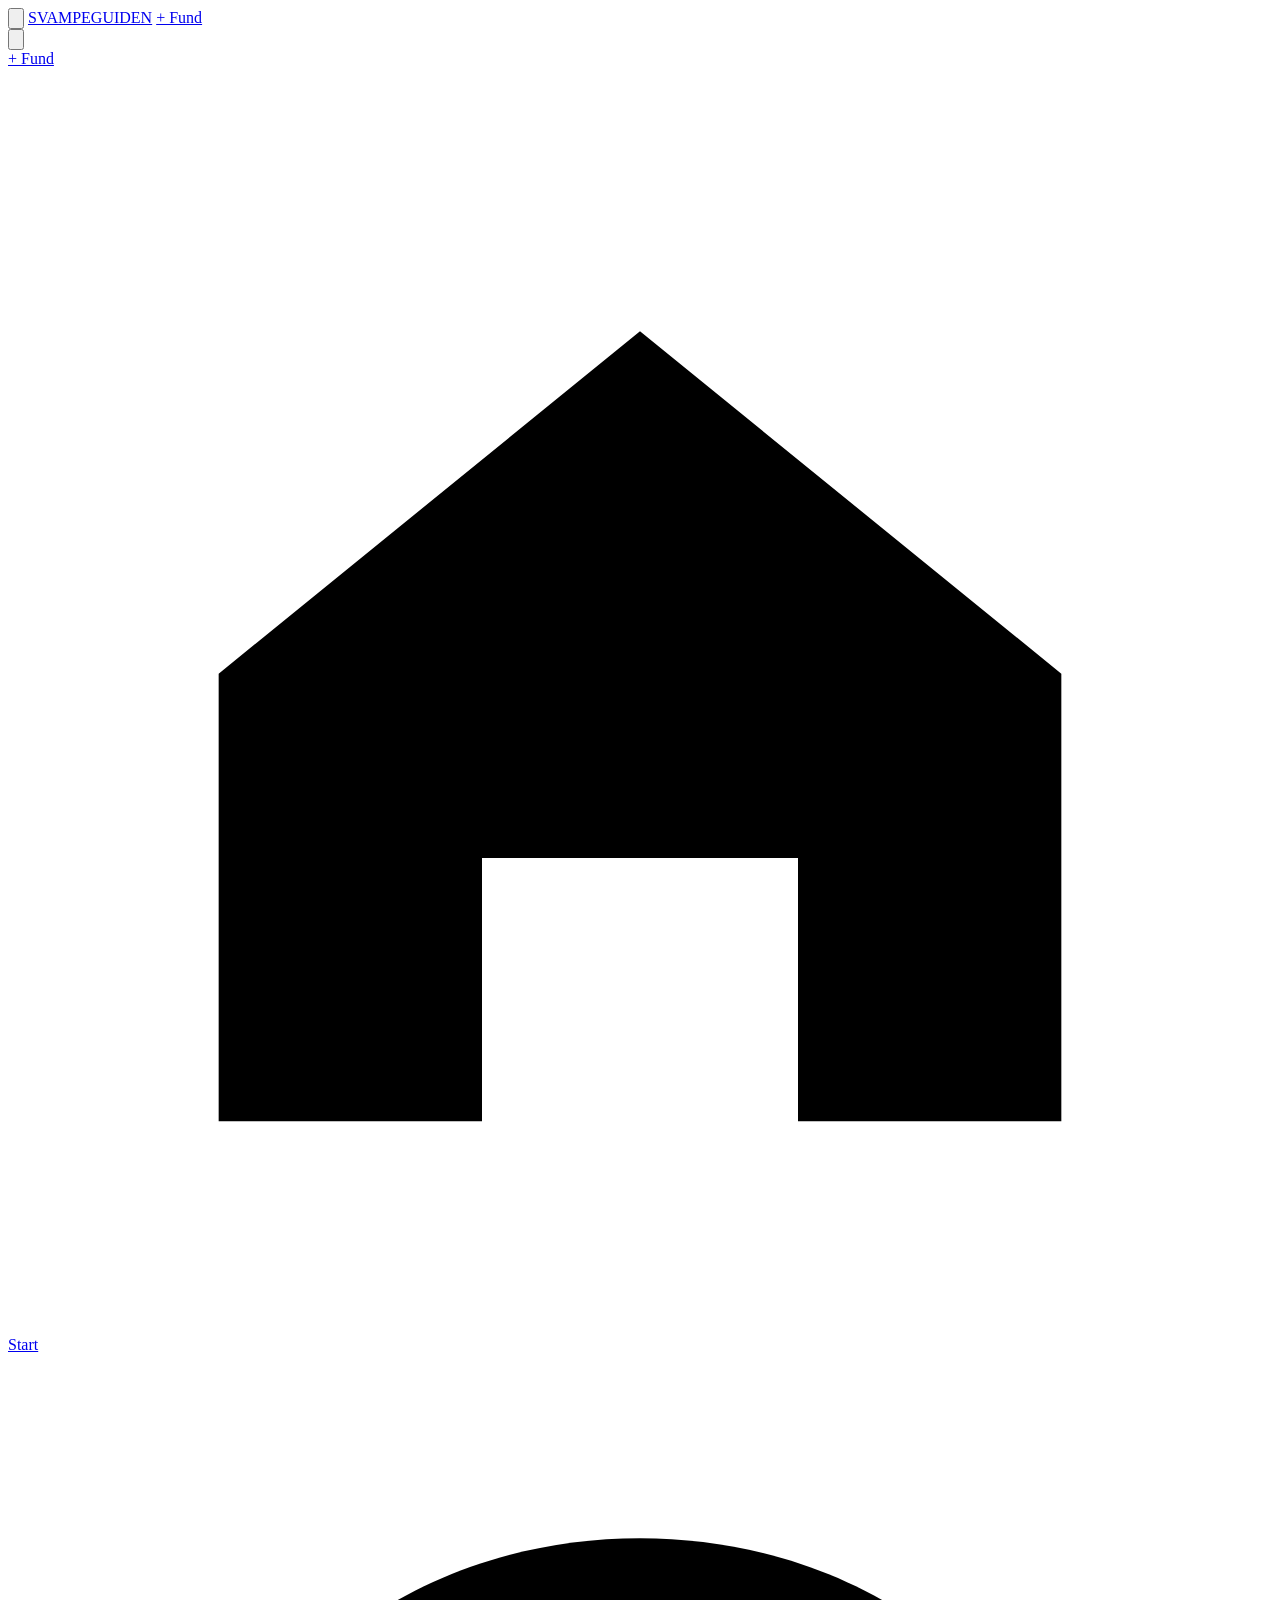
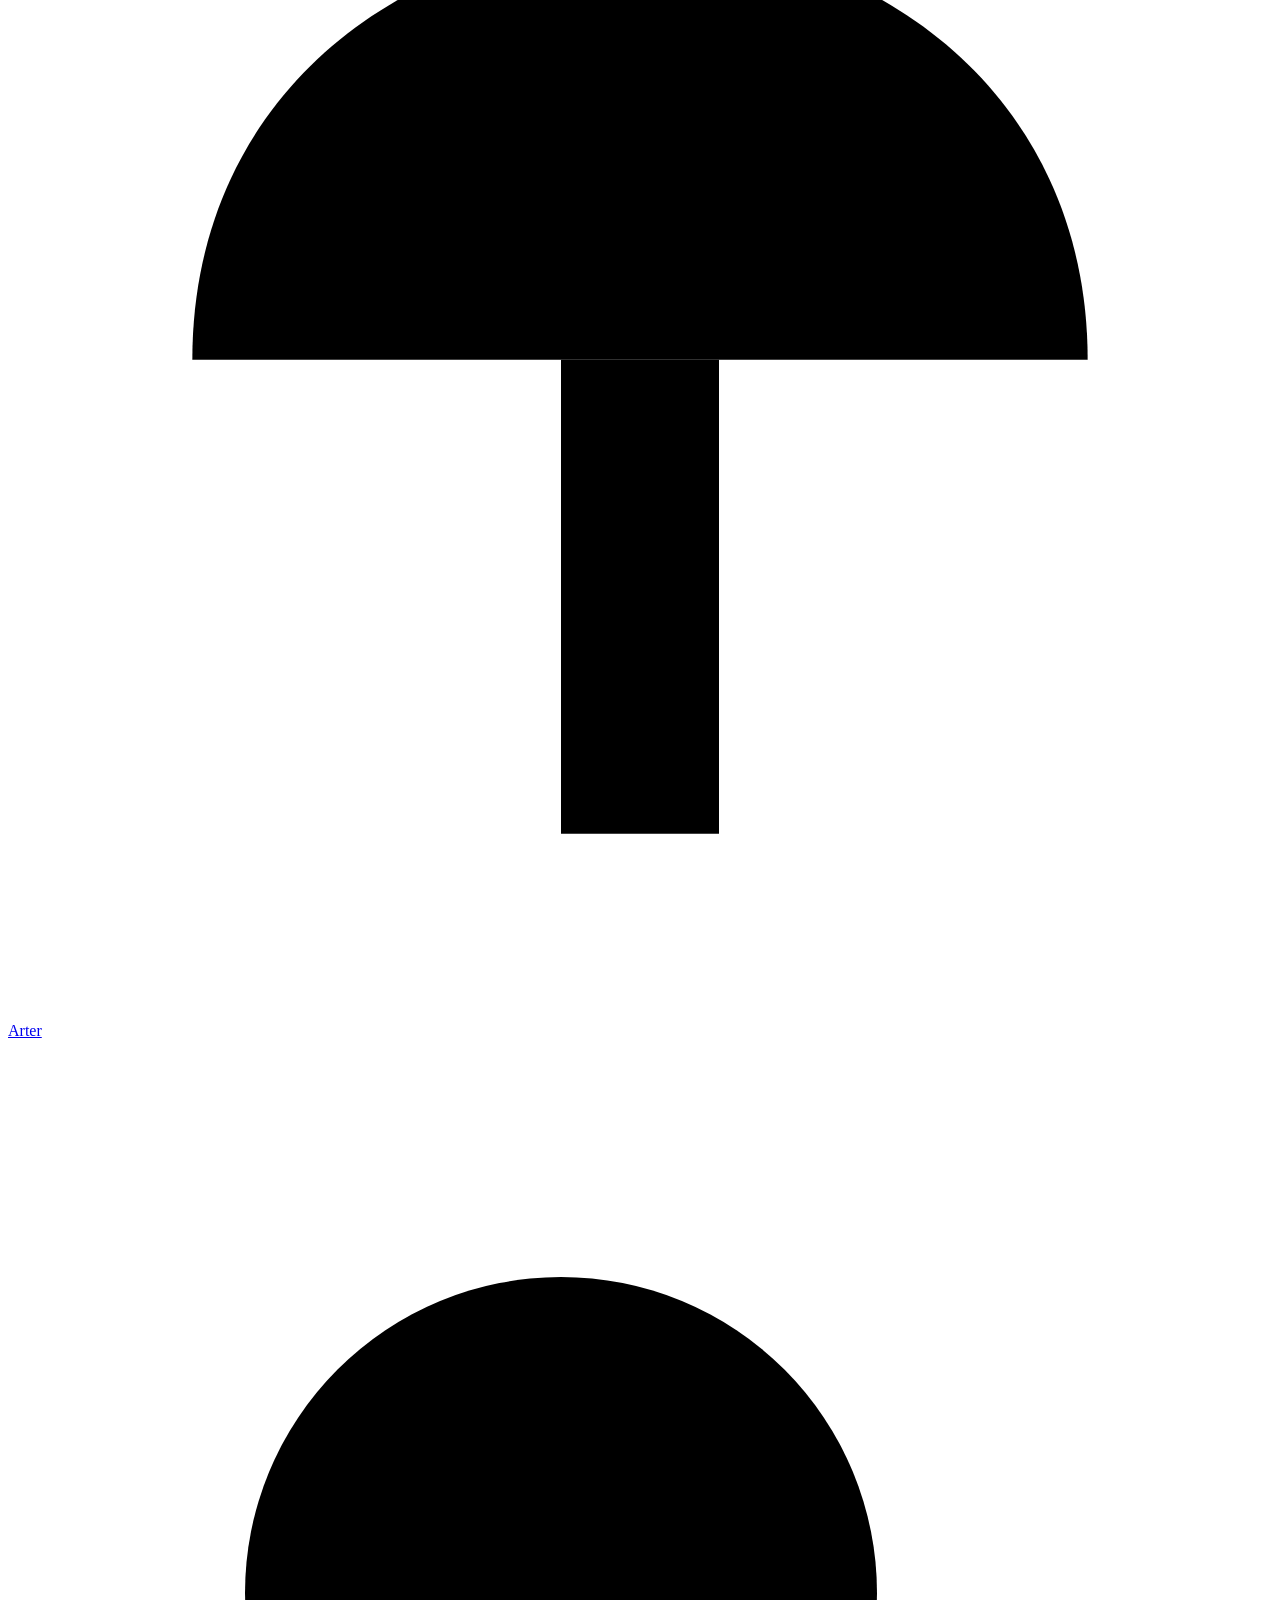
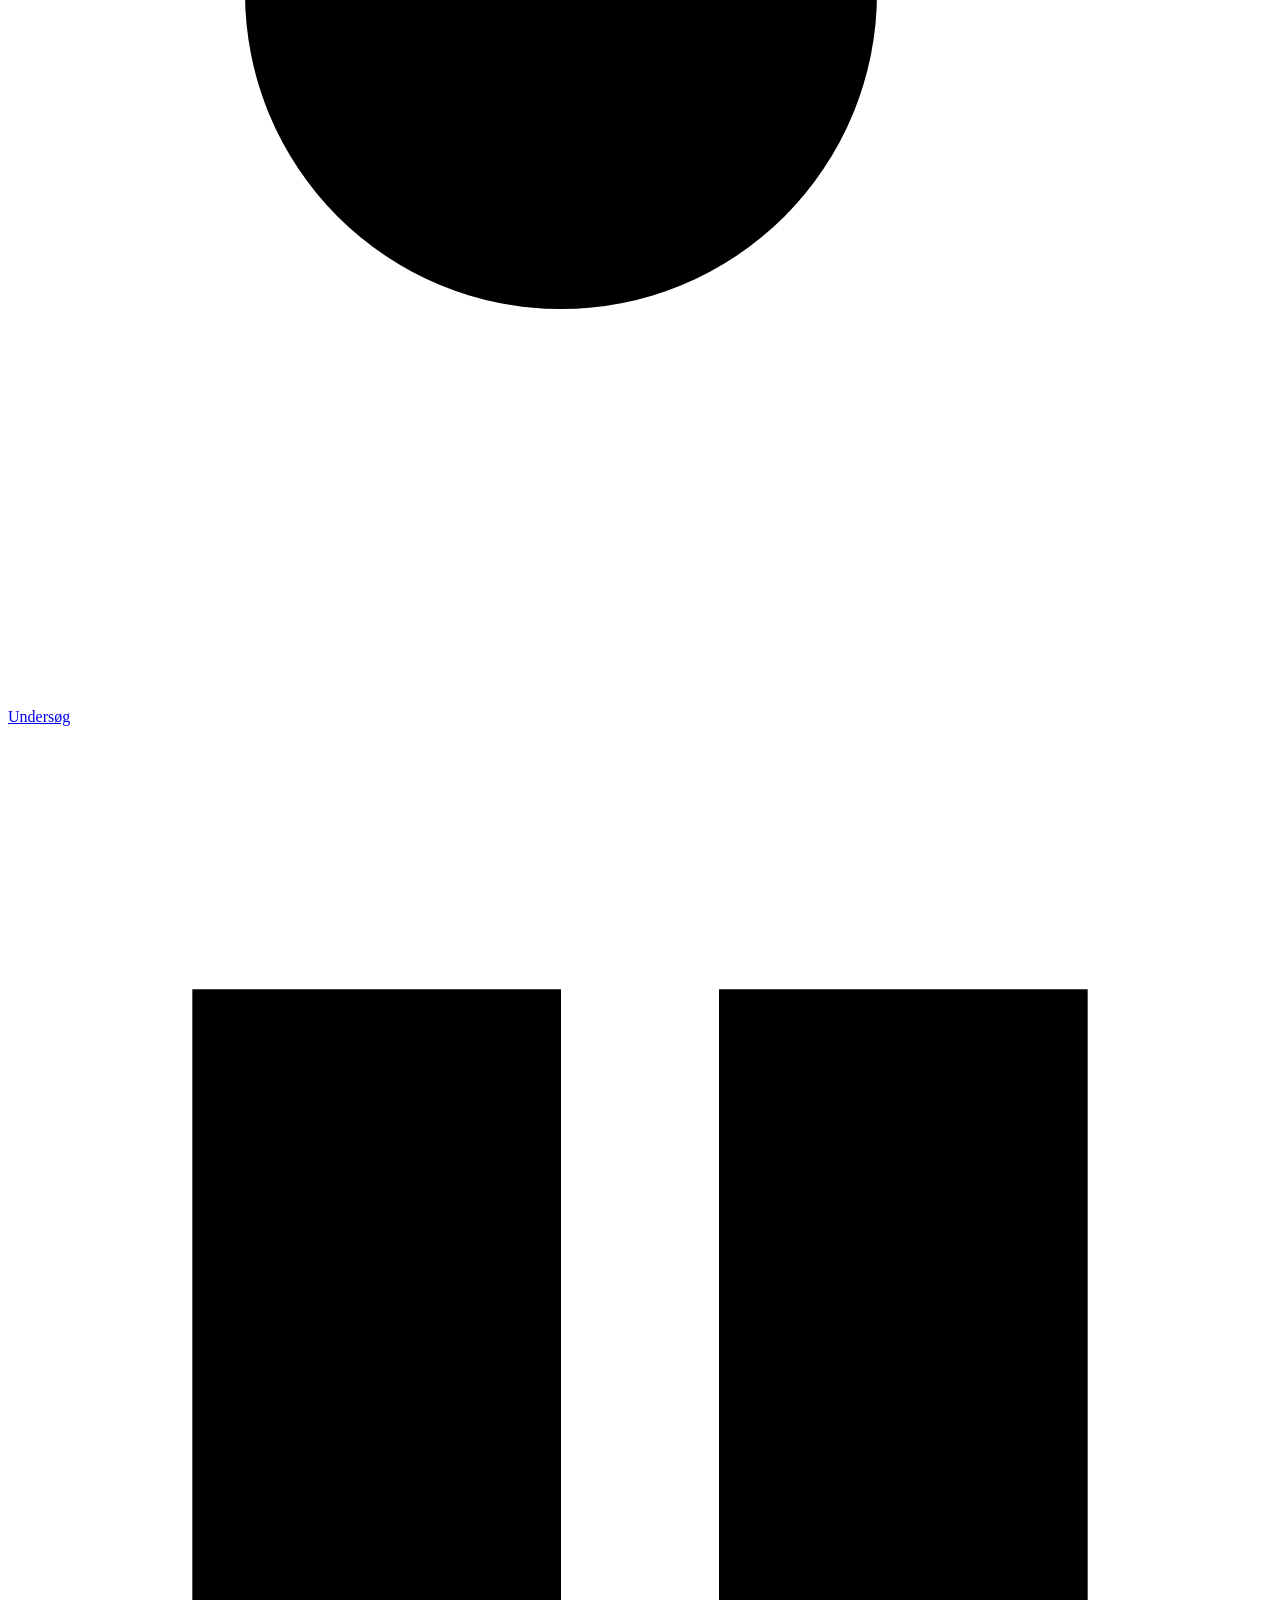
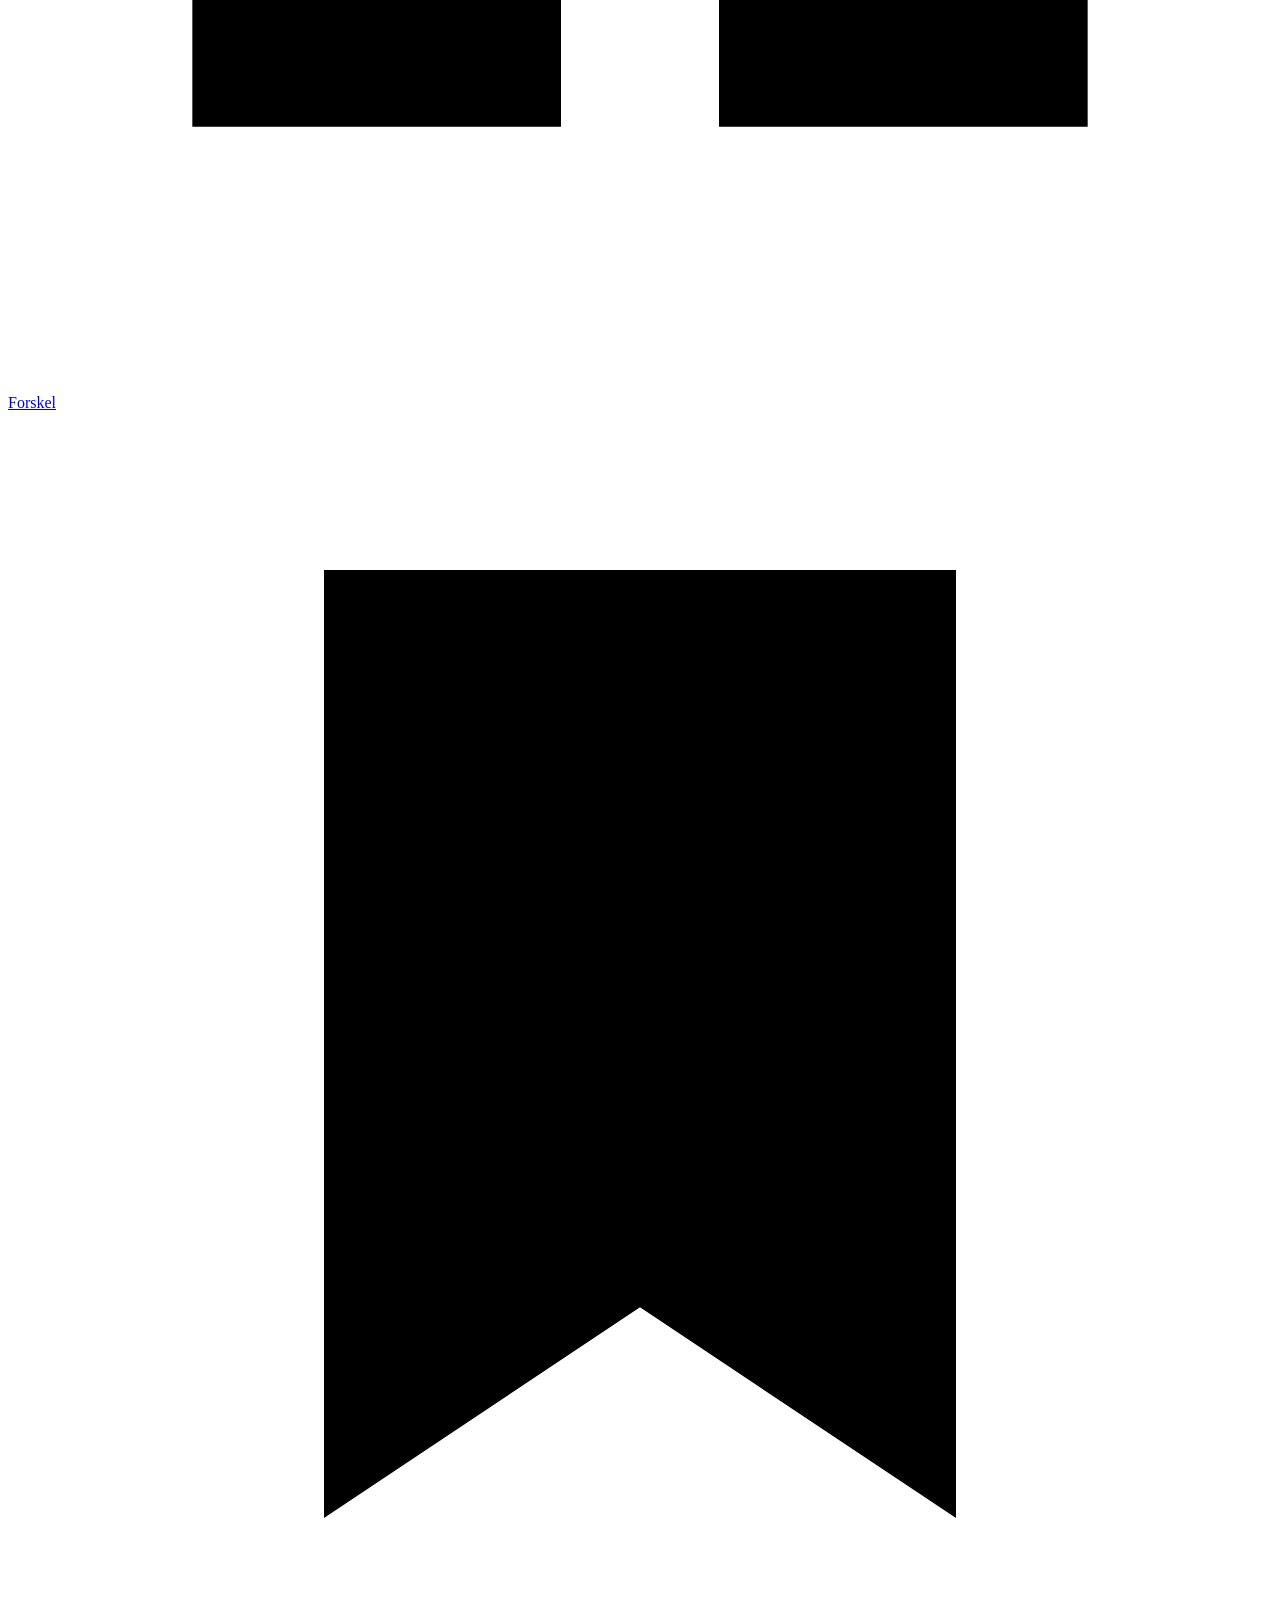
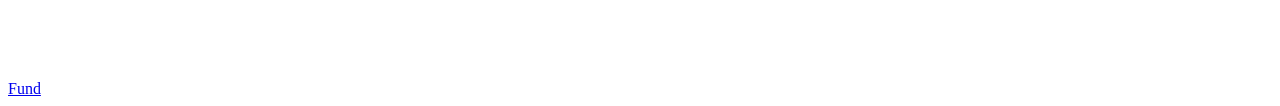
==== src/shell.html @ 2aa783e0 "Design, UX og gastronomi: forenklet og systematiseret - Ny stylesheet: ren hvid, semantiske farver (" ====
<!doctype html>
<html lang="da">
<head>
<meta charset="utf-8">
<meta name="viewport" content="width=device-width, initial-scale=1, viewport-fit=cover">
<meta name="theme-color" content="#FFFFFF">
<meta name="apple-mobile-web-app-capable" content="yes">
<meta name="apple-mobile-web-app-status-bar-style" content="default">
<meta name="apple-mobile-web-app-title" content="Svampe">
<link rel="manifest" href="manifest.webmanifest">
<link rel="apple-touch-icon" href="icons/icon-180.png">
<link rel="icon" href="icons/icon-180.png">
<title>Svampe</title>
<style>
/*__CSS__*/
</style>

</head>
<body>
<div id="brand"><div class="in">
  <button id="bback" aria-label="Gå tilbage"><svg viewBox="0 0 24 24" fill="none" stroke="currentColor" stroke-width="2"><path d="M15 4 7 12l8 8"/></svg></button>
  <a class="bname" href="#/">SVAMPEGUIDEN</a>
  <a class="breg" href="#/registrer" aria-label="Registrér et fund">+ Fund</a>
</div></div>
<header id="top"><div class="in">
  <button id="back" aria-label="Gå tilbage"><svg viewBox="0 0 24 24" fill="none" stroke="currentColor" stroke-width="1.8"><path d="M15 4 7 12l8 8"/></svg></button>
  <div id="ttl" class="lbl"></div>
  <a id="reg" class="lbl" href="#/registrer" aria-label="Registrér et fund">+ Fund</a>
</div></header>
<main id="app"></main>
<nav id="tabs" aria-label="Hovedmenu"><div class="in">
  <a href="#/" data-t="hjem"><svg viewBox="0 0 24 24" aria-hidden="true"><path d="M4 11.5 12 5l8 6.5V20h-5v-5H9v5H4z"/></svg><span>Start</span></a>
  <a href="#/arter" data-t="arter"><svg viewBox="0 0 24 24" aria-hidden="true"><path d="M3.5 11.5C3.5 6.5 7.5 3.5 12 3.5S20.5 6.5 20.5 11.5Z"/><path d="M10.5 11.5V20.5H13.5V11.5"/></svg><span>Arter</span></a>
  <a href="#/noegle" data-t="noegle"><svg viewBox="0 0 24 24" aria-hidden="true"><circle cx="10.5" cy="10.5" r="6"/><path d="m15 15 5.5 5.5"/></svg><span>Undersøg</span></a>
  <a href="#/forskelle" data-t="forskelle"><svg viewBox="0 0 24 24" aria-hidden="true"><path d="M3.5 5H10.5V19H3.5ZM13.5 5H20.5V19H13.5Z"/></svg><span>Forskel</span></a>
  <a href="#/fund" data-t="fund"><svg viewBox="0 0 24 24" aria-hidden="true"><path d="M6 3h12v18l-6-4-6 4z"/></svg><span>Fund</span></a>
</div></nav>

<script>
/*__PHOTOS__*/
</script>
<script>
/*__APP__*/
</script>
</body>
</html>
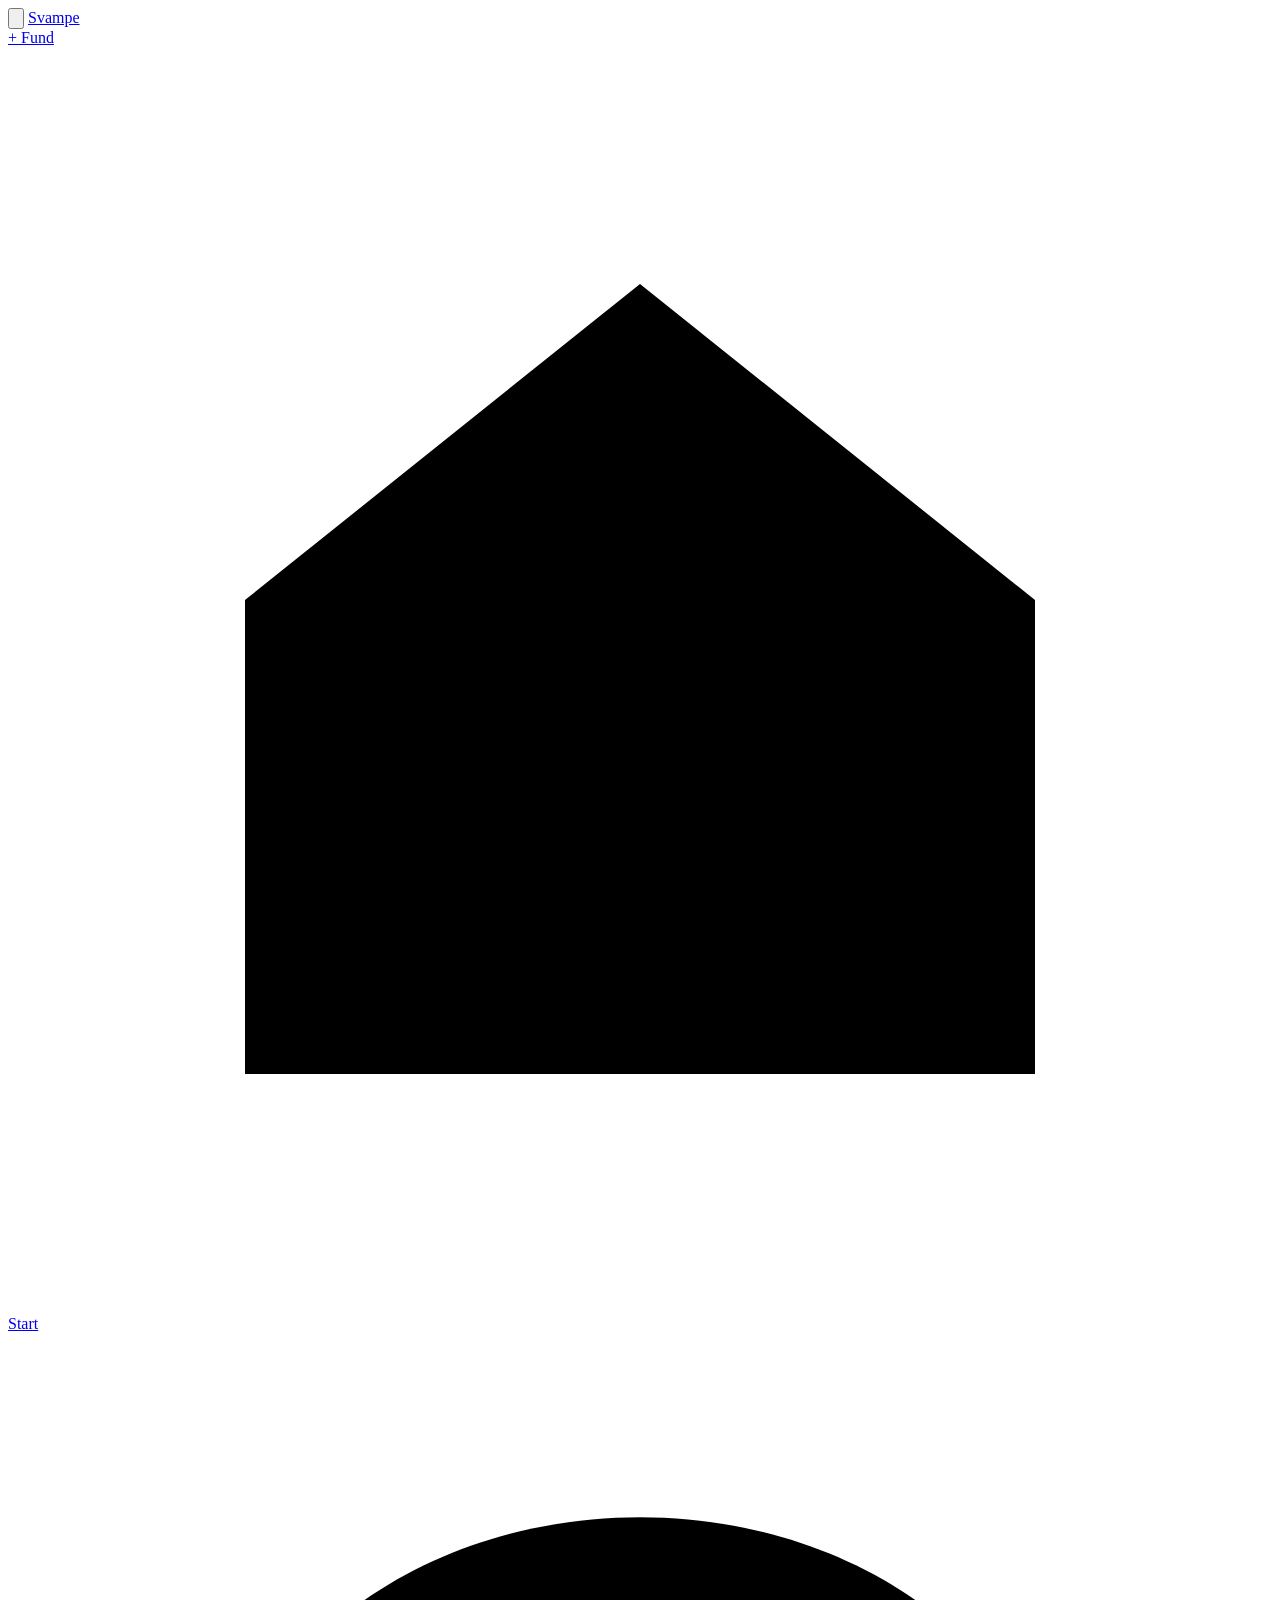
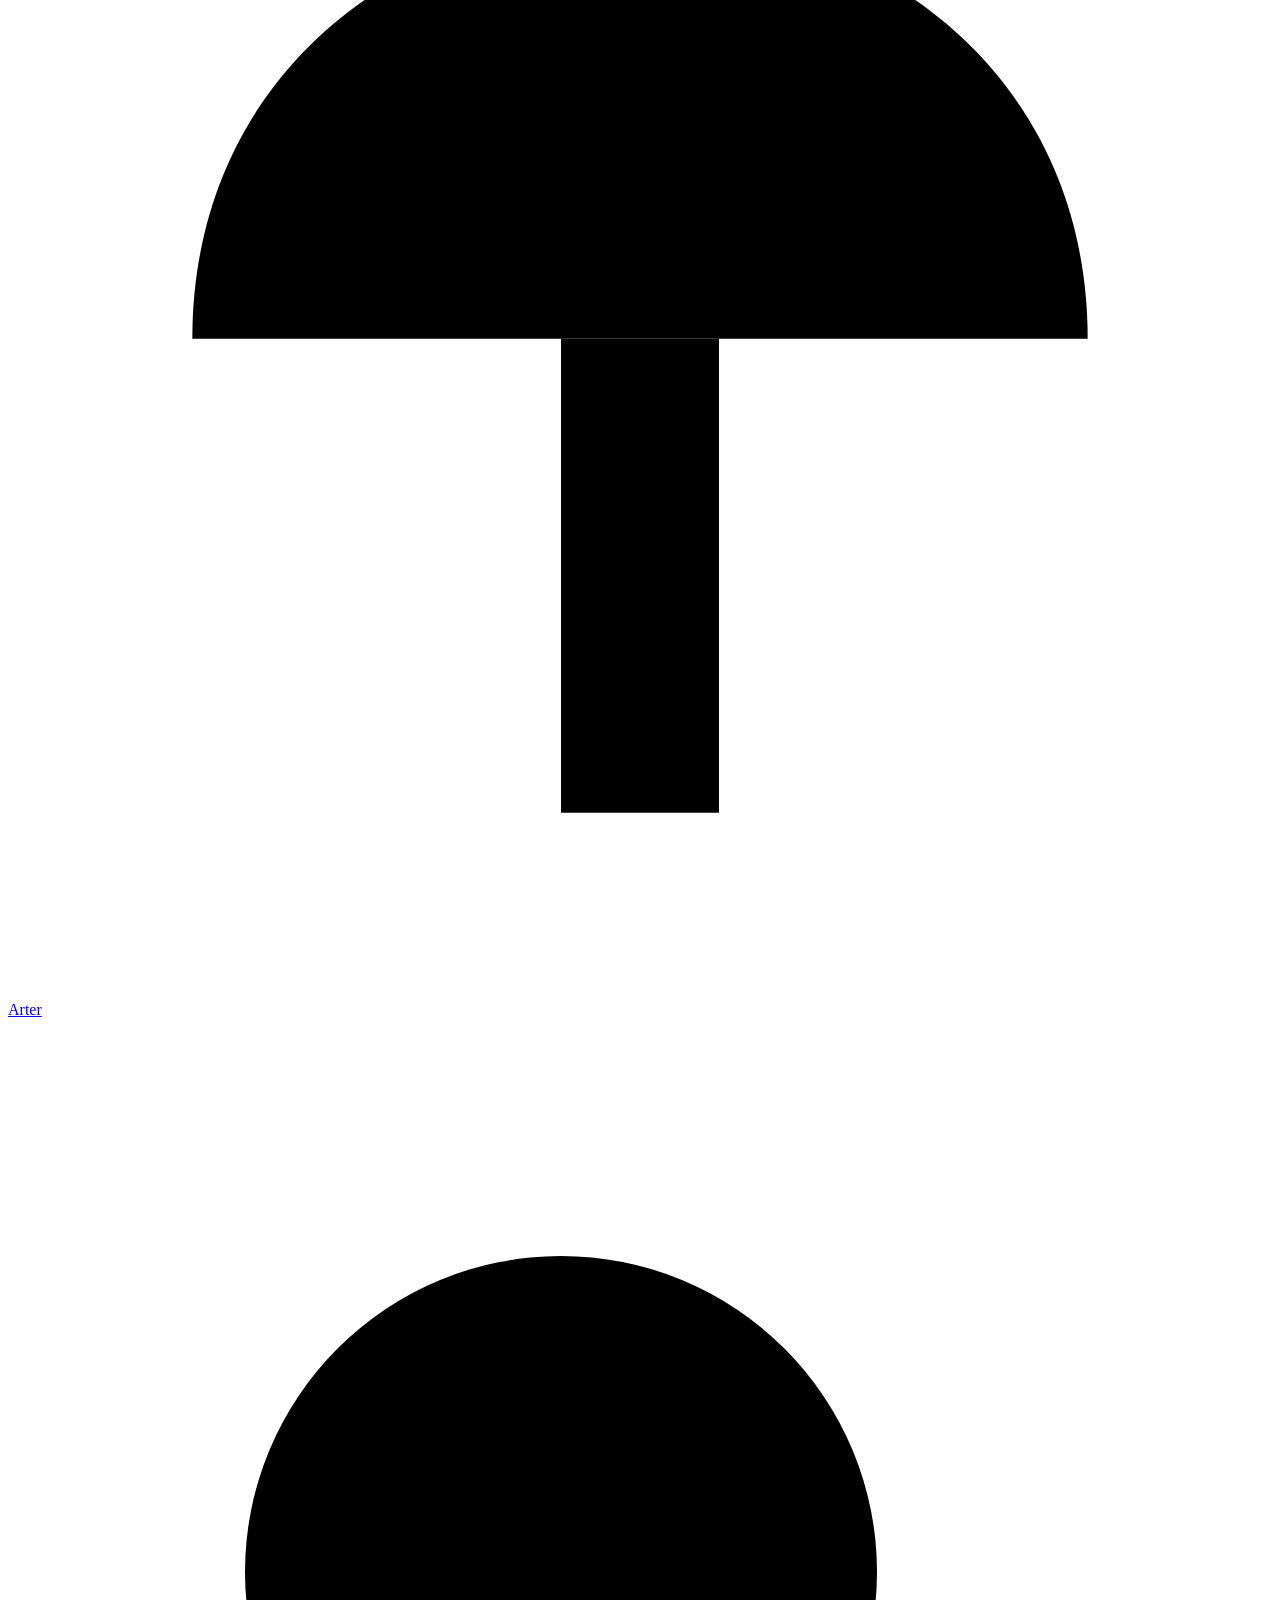
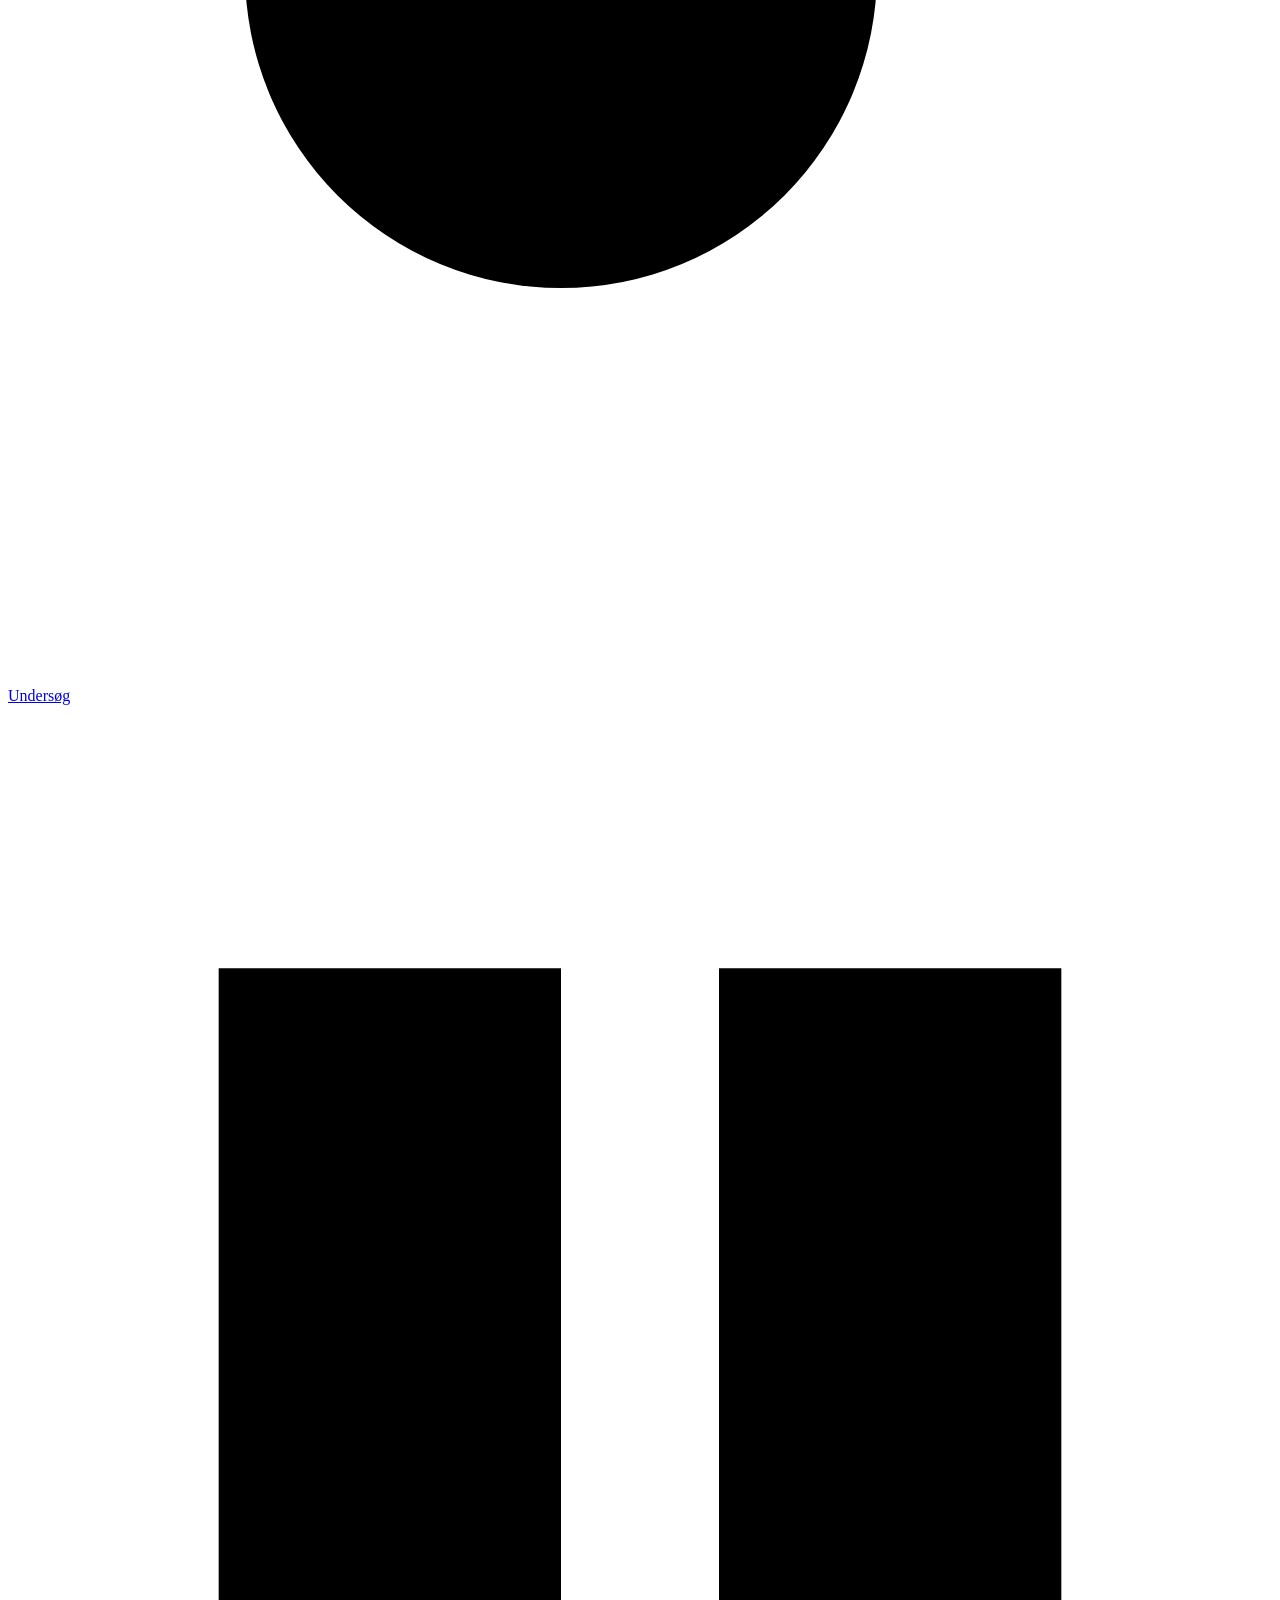
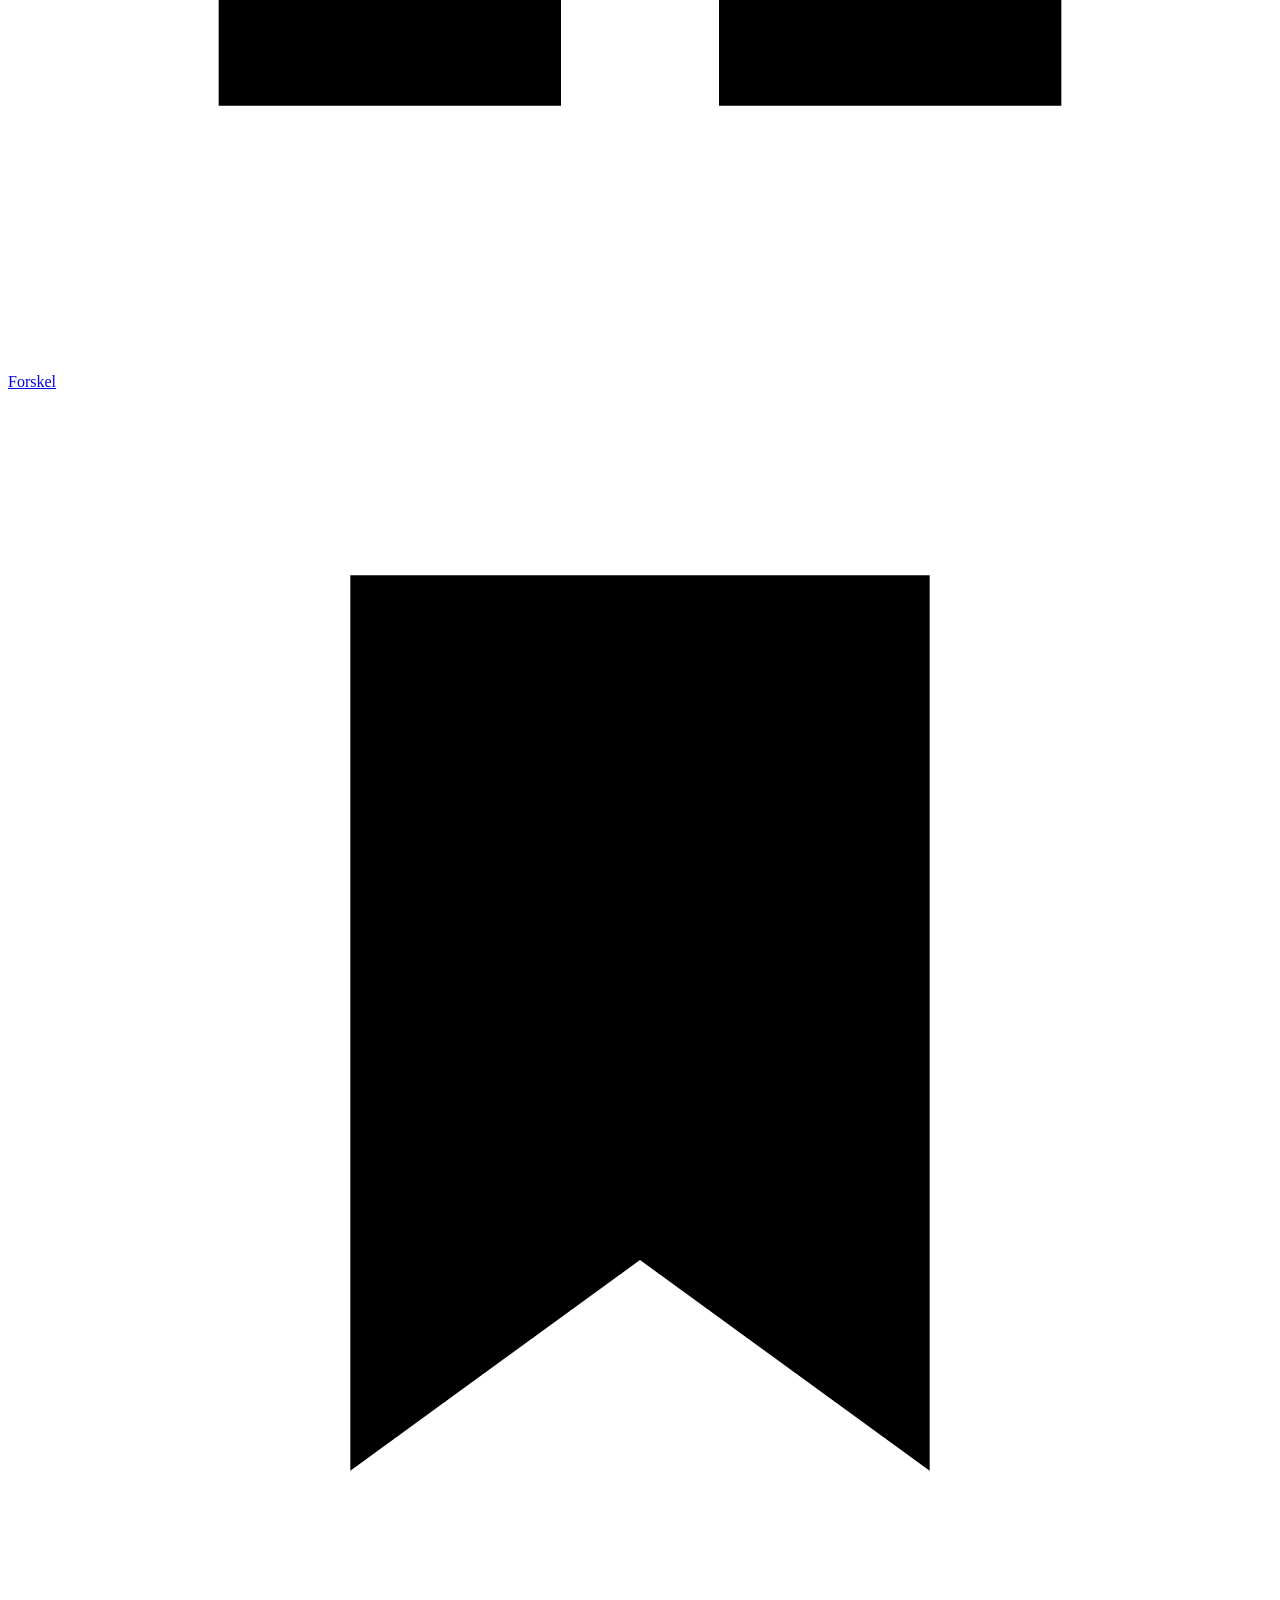
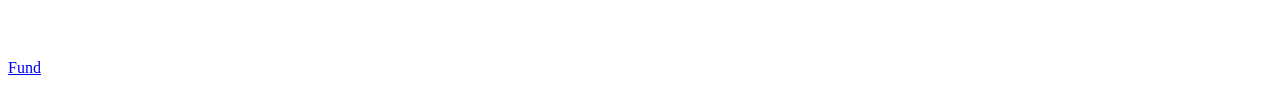
==== commit a7081247: "Visuelt system, pass 02: redaktionel feltguide - Ny palet i to skalaer (mærke eller hel flade): papi" ====
--- a/src/shell.html
+++ b/src/shell.html
@@ -17,23 +17,19 @@
 
 </head>
 <body>
-<div id="brand"><div class="in">
-  <button id="bback" aria-label="Gå tilbage"><svg viewBox="0 0 24 24" fill="none" stroke="currentColor" stroke-width="2"><path d="M15 4 7 12l8 8"/></svg></button>
-  <a class="bname" href="#/">SVAMPEGUIDEN</a>
-  <a class="breg" href="#/registrer" aria-label="Registrér et fund">+ Fund</a>
-</div></div>
 <header id="top"><div class="in">
-  <button id="back" aria-label="Gå tilbage"><svg viewBox="0 0 24 24" fill="none" stroke="currentColor" stroke-width="1.8"><path d="M15 4 7 12l8 8"/></svg></button>
-  <div id="ttl" class="lbl"></div>
-  <a id="reg" class="lbl" href="#/registrer" aria-label="Registrér et fund">+ Fund</a>
+  <button id="back" aria-label="Tilbage"><svg viewBox="0 0 24 24" fill="none" stroke="currentColor" stroke-width="1.5" stroke-linecap="round" stroke-linejoin="round"><path d="M14.5 5 7.5 12l7 7"/></svg></button>
+  <a id="wm" href="#/">Svampe</a>
+  <div id="ttl"></div>
+  <a id="reg" class="pill" href="#/registrer" aria-label="Registrér et fund">+ Fund</a>
 </div></header>
 <main id="app"></main>
 <nav id="tabs" aria-label="Hovedmenu"><div class="in">
-  <a href="#/" data-t="hjem"><svg viewBox="0 0 24 24" aria-hidden="true"><path d="M4 11.5 12 5l8 6.5V20h-5v-5H9v5H4z"/></svg><span>Start</span></a>
+  <a href="#/" data-t="hjem"><svg viewBox="0 0 24 24" aria-hidden="true"><path d="M4.5 10.5 12 4.5l7.5 6V19.5h-15z"/><path d="M10 19.5v-5h4v5"/></svg><span>Start</span></a>
   <a href="#/arter" data-t="arter"><svg viewBox="0 0 24 24" aria-hidden="true"><path d="M3.5 11.5C3.5 6.5 7.5 3.5 12 3.5S20.5 6.5 20.5 11.5Z"/><path d="M10.5 11.5V20.5H13.5V11.5"/></svg><span>Arter</span></a>
-  <a href="#/noegle" data-t="noegle"><svg viewBox="0 0 24 24" aria-hidden="true"><circle cx="10.5" cy="10.5" r="6"/><path d="m15 15 5.5 5.5"/></svg><span>Undersøg</span></a>
-  <a href="#/forskelle" data-t="forskelle"><svg viewBox="0 0 24 24" aria-hidden="true"><path d="M3.5 5H10.5V19H3.5ZM13.5 5H20.5V19H13.5Z"/></svg><span>Forskel</span></a>
-  <a href="#/fund" data-t="fund"><svg viewBox="0 0 24 24" aria-hidden="true"><path d="M6 3h12v18l-6-4-6 4z"/></svg><span>Fund</span></a>
+  <a href="#/noegle" data-t="noegle"><svg viewBox="0 0 24 24" aria-hidden="true"><circle cx="10.5" cy="10.5" r="6"/><path d="m15 15 5 5"/></svg><span>Undersøg</span></a>
+  <a href="#/forskelle" data-t="forskelle"><svg viewBox="0 0 24 24" aria-hidden="true"><path d="M4 5h6.5v14H4zM13.5 5H20v14h-6.5z"/></svg><span>Forskel</span></a>
+  <a href="#/fund" data-t="fund"><svg viewBox="0 0 24 24" aria-hidden="true"><path d="M6.5 3.5h11v17l-5.5-4-5.5 4z"/></svg><span>Fund</span></a>
 </div></nav>
 
 <script>
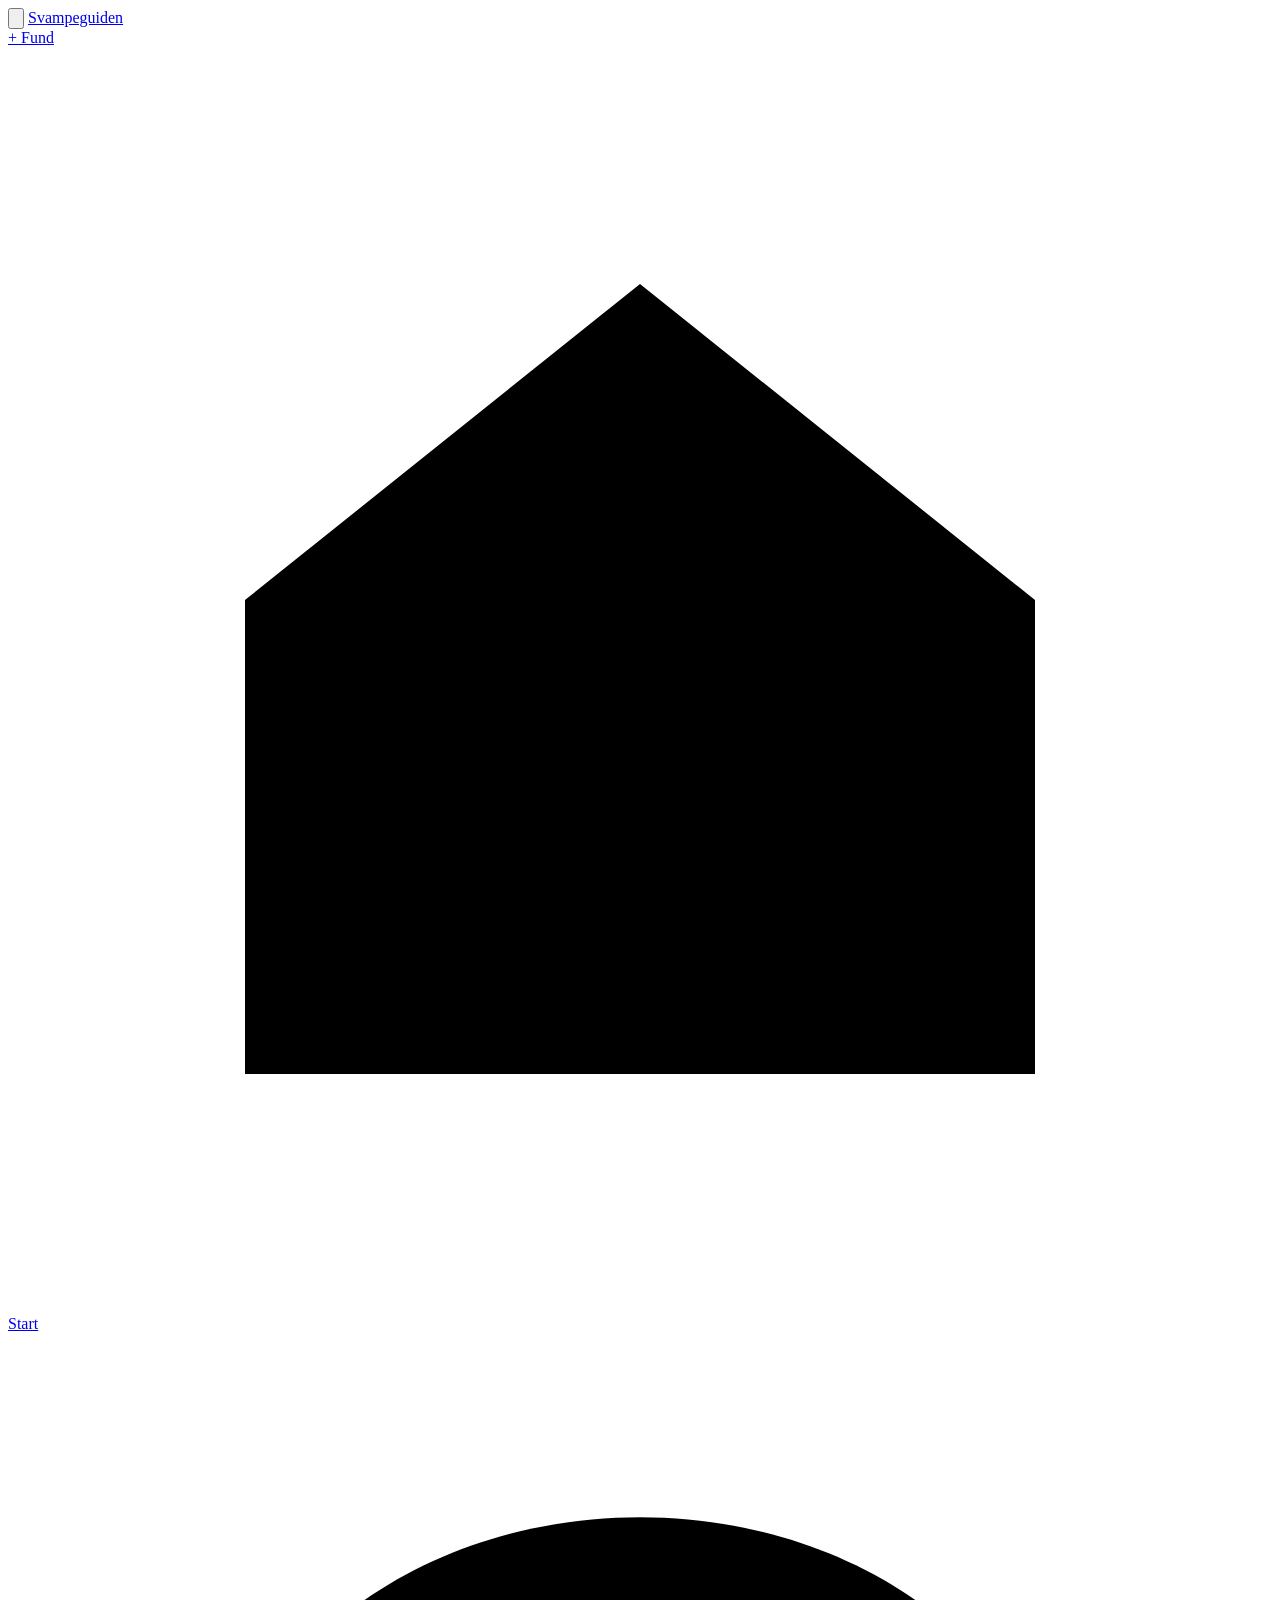
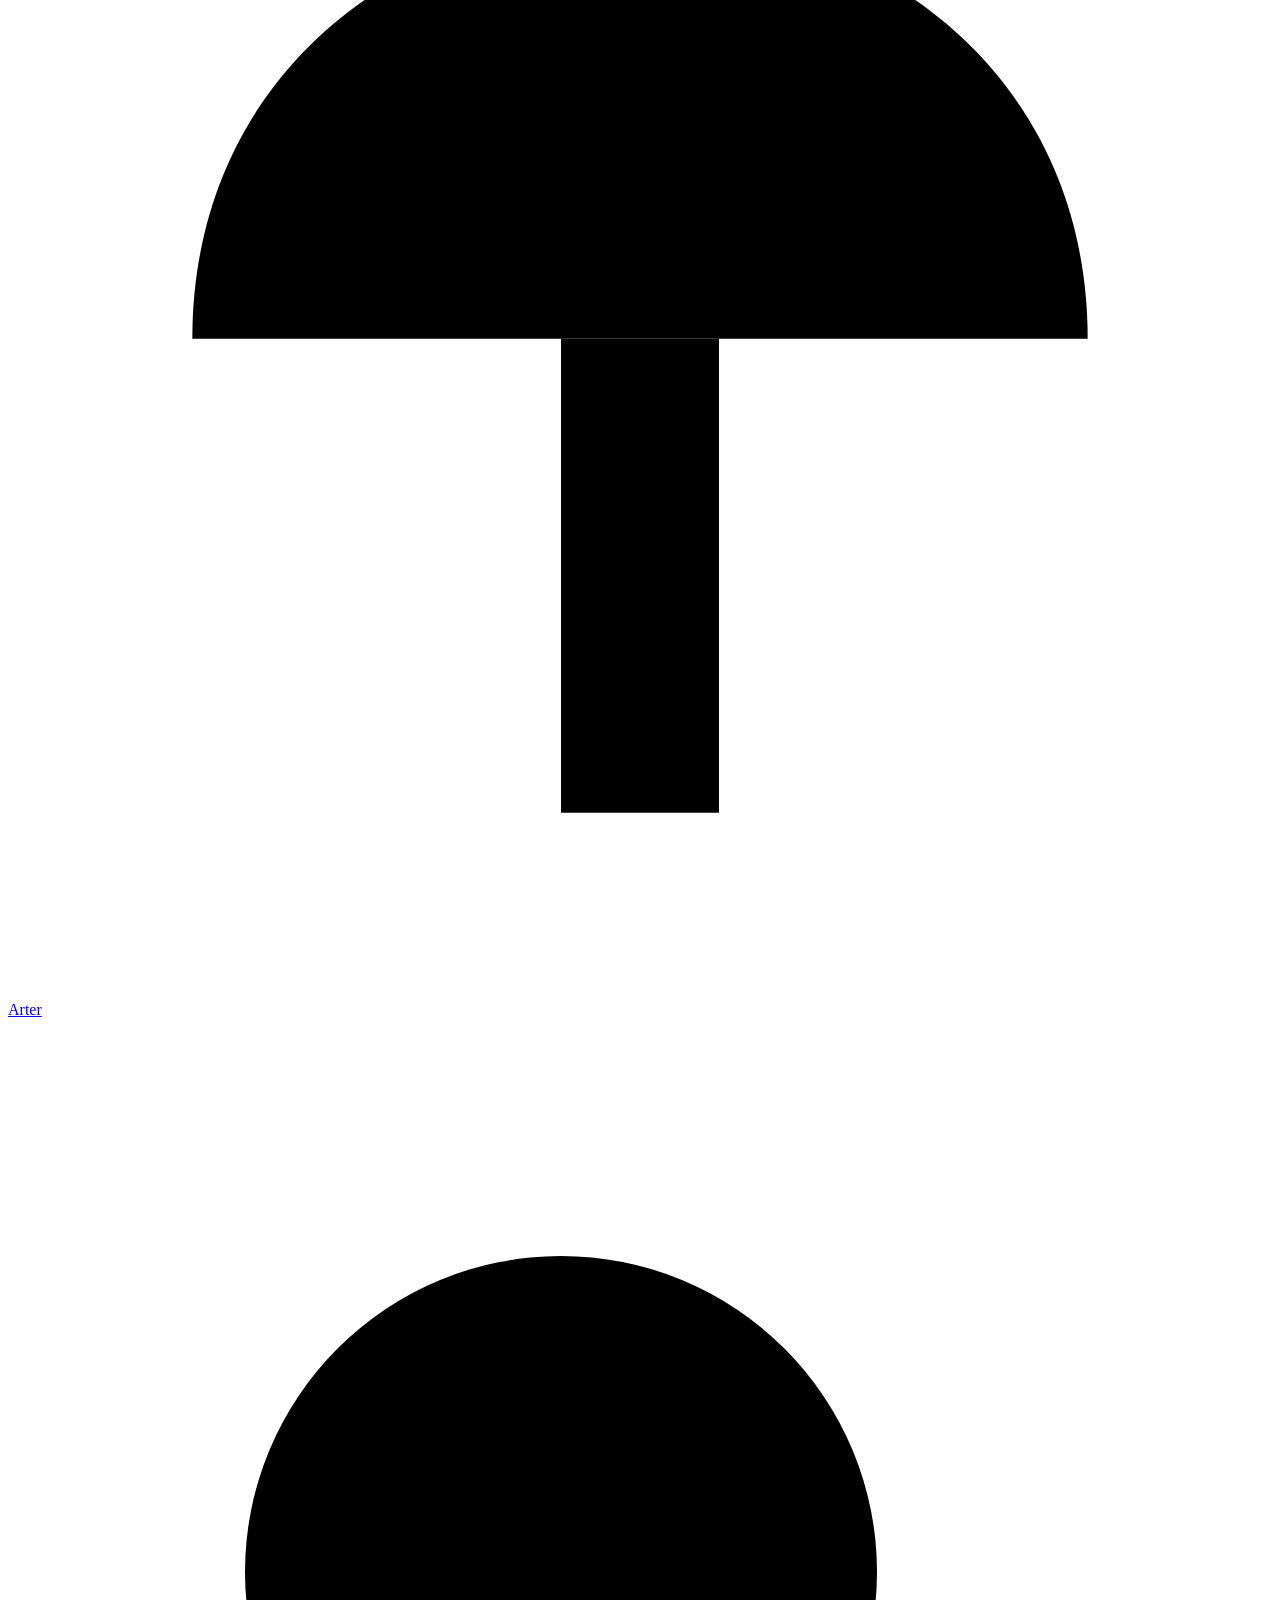
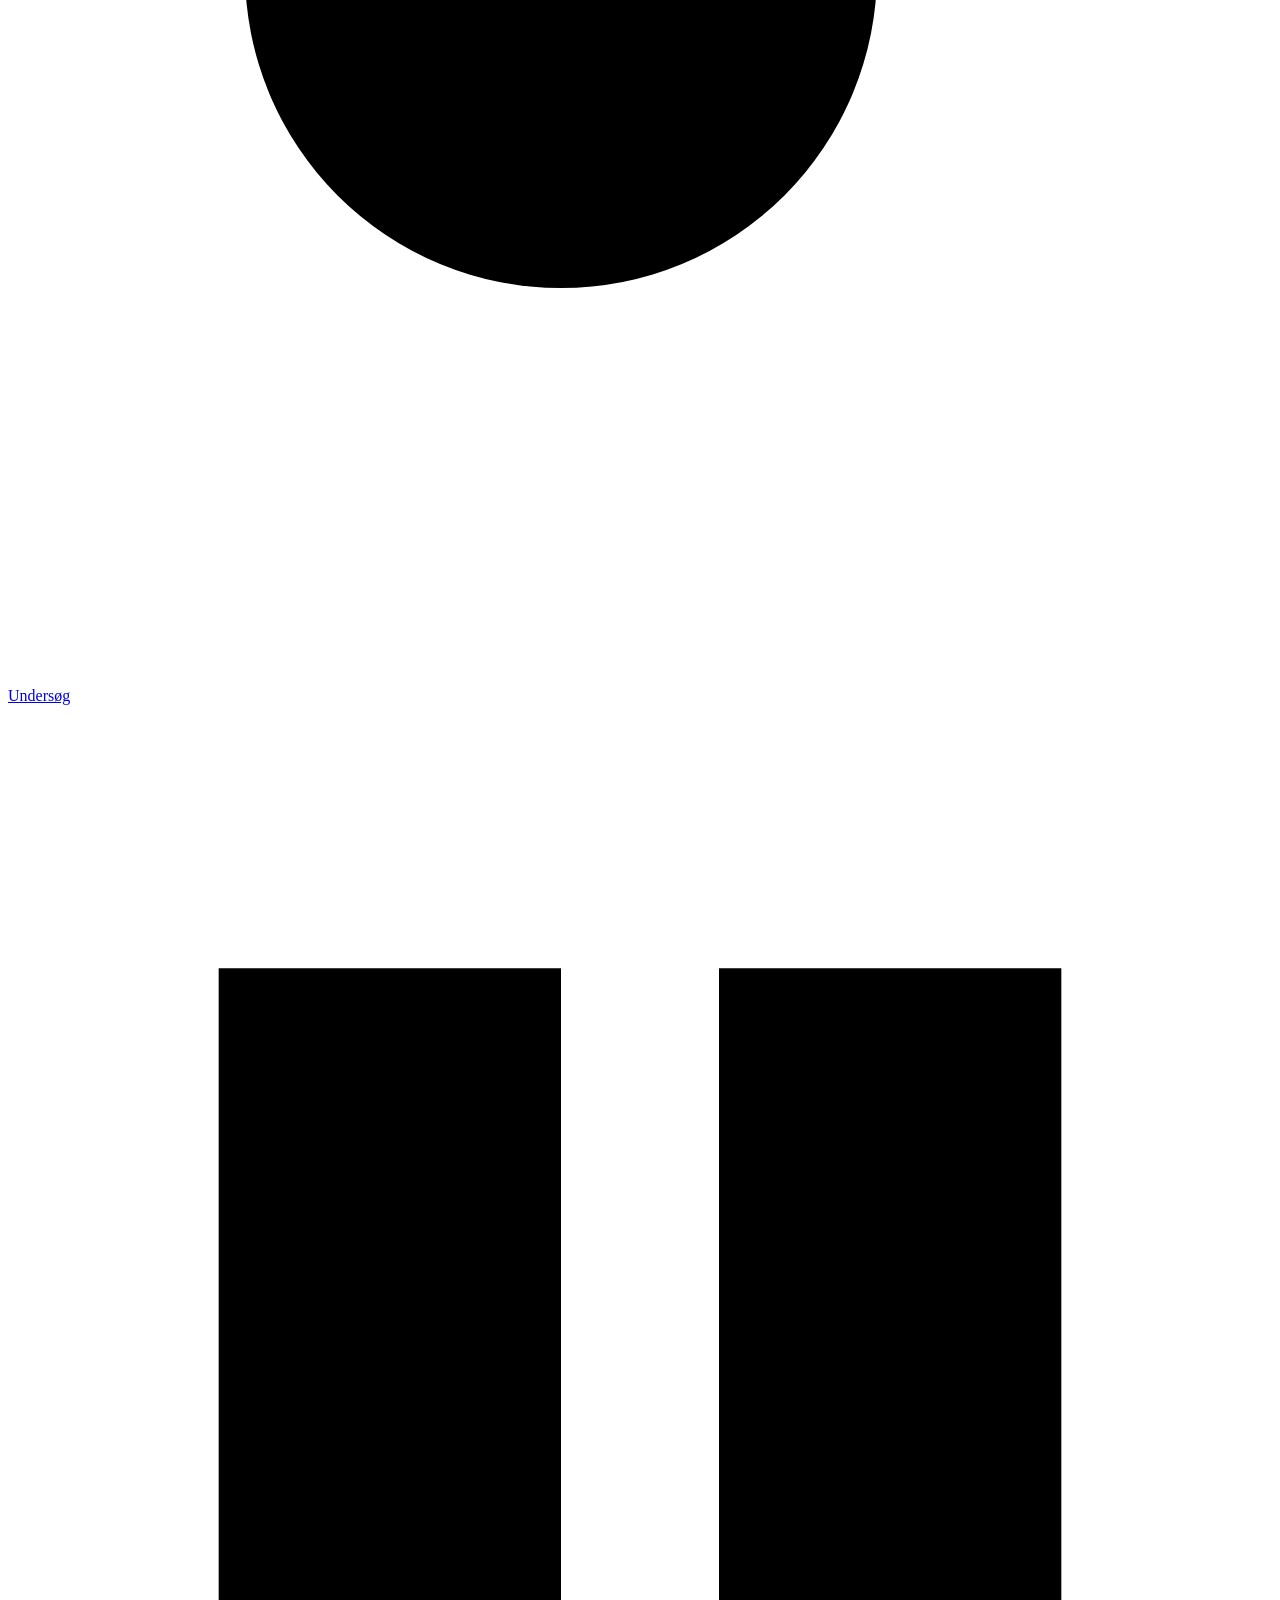
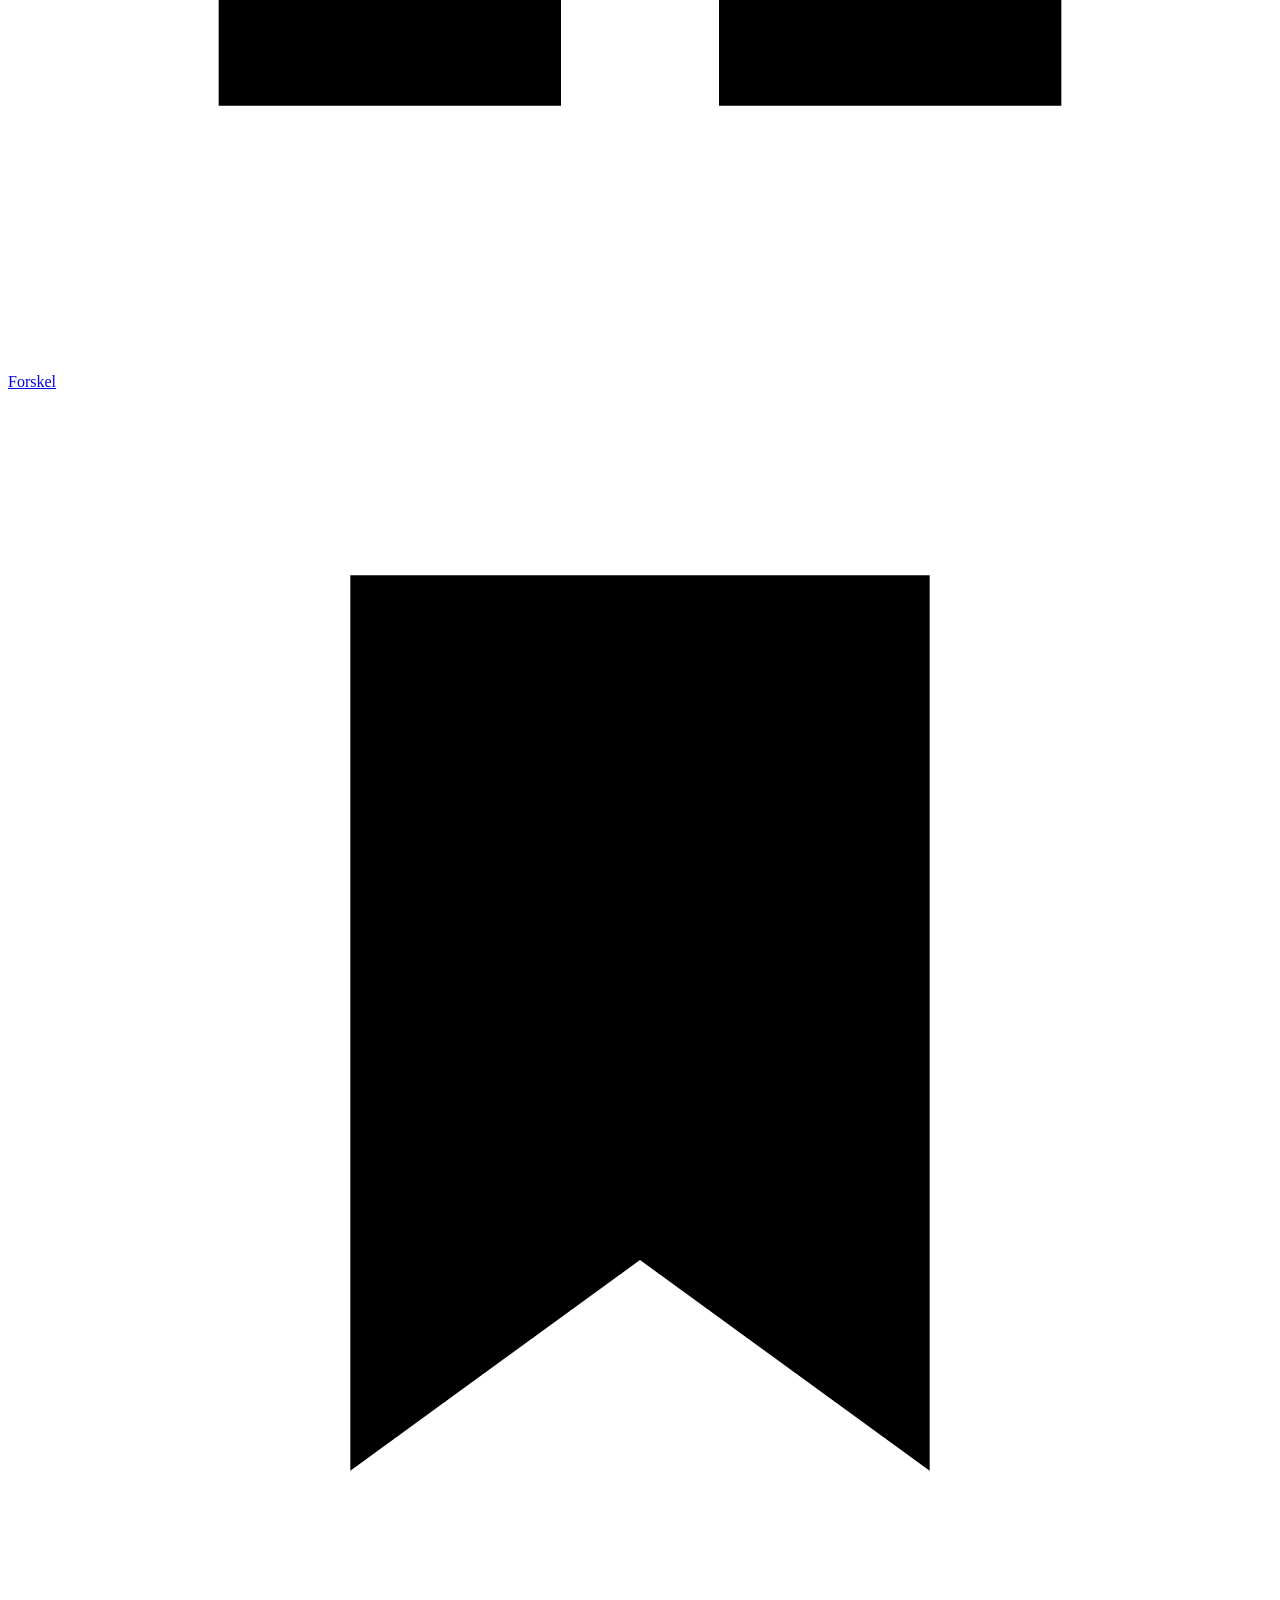
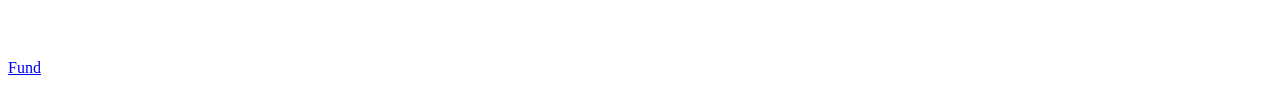
==== commit 842d7097: "Navnet er SVAMPEGUIDEN Co-Authored-By: Claude Opus 5.5 <noreply@anthropic.com> Claude-Session: https" ====
--- a/src/shell.html
+++ b/src/shell.html
@@ -6,11 +6,11 @@
 <meta name="theme-color" content="#FFFFFF">
 <meta name="apple-mobile-web-app-capable" content="yes">
 <meta name="apple-mobile-web-app-status-bar-style" content="default">
-<meta name="apple-mobile-web-app-title" content="Svampe">
+<meta name="apple-mobile-web-app-title" content="Svampeguiden">
 <link rel="manifest" href="manifest.webmanifest">
 <link rel="apple-touch-icon" href="icons/icon-180.png">
 <link rel="icon" href="icons/icon-180.png">
-<title>Svampe</title>
+<title>Svampeguiden</title>
 <style>
 /*__CSS__*/
 </style>
@@ -19,7 +19,7 @@
 <body>
 <header id="top"><div class="in">
   <button id="back" aria-label="Tilbage"><svg viewBox="0 0 24 24" fill="none" stroke="currentColor" stroke-width="1.5" stroke-linecap="round" stroke-linejoin="round"><path d="M14.5 5 7.5 12l7 7"/></svg></button>
-  <a id="wm" href="#/">Svampe</a>
+  <a id="wm" href="#/">Svampeguiden</a>
   <div id="ttl"></div>
   <a id="reg" class="pill" href="#/registrer" aria-label="Registrér et fund">+ Fund</a>
 </div></header>
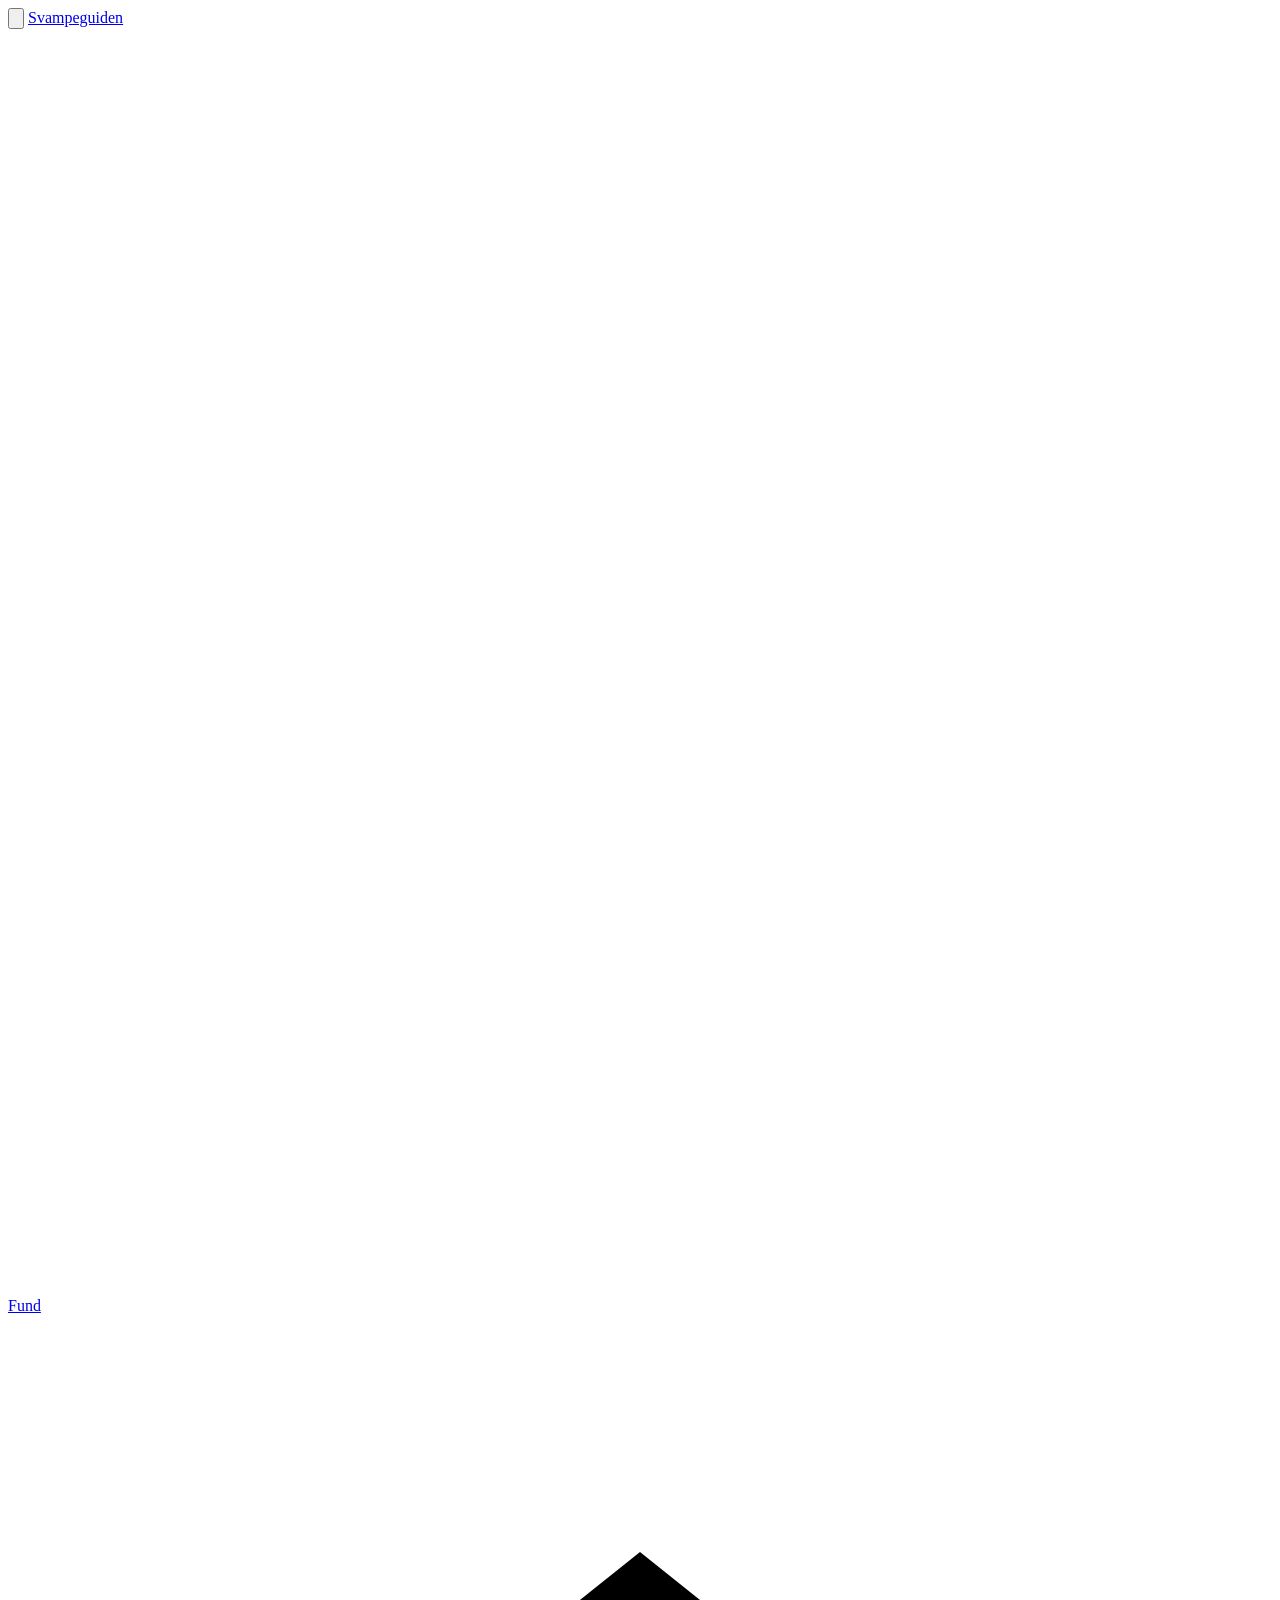
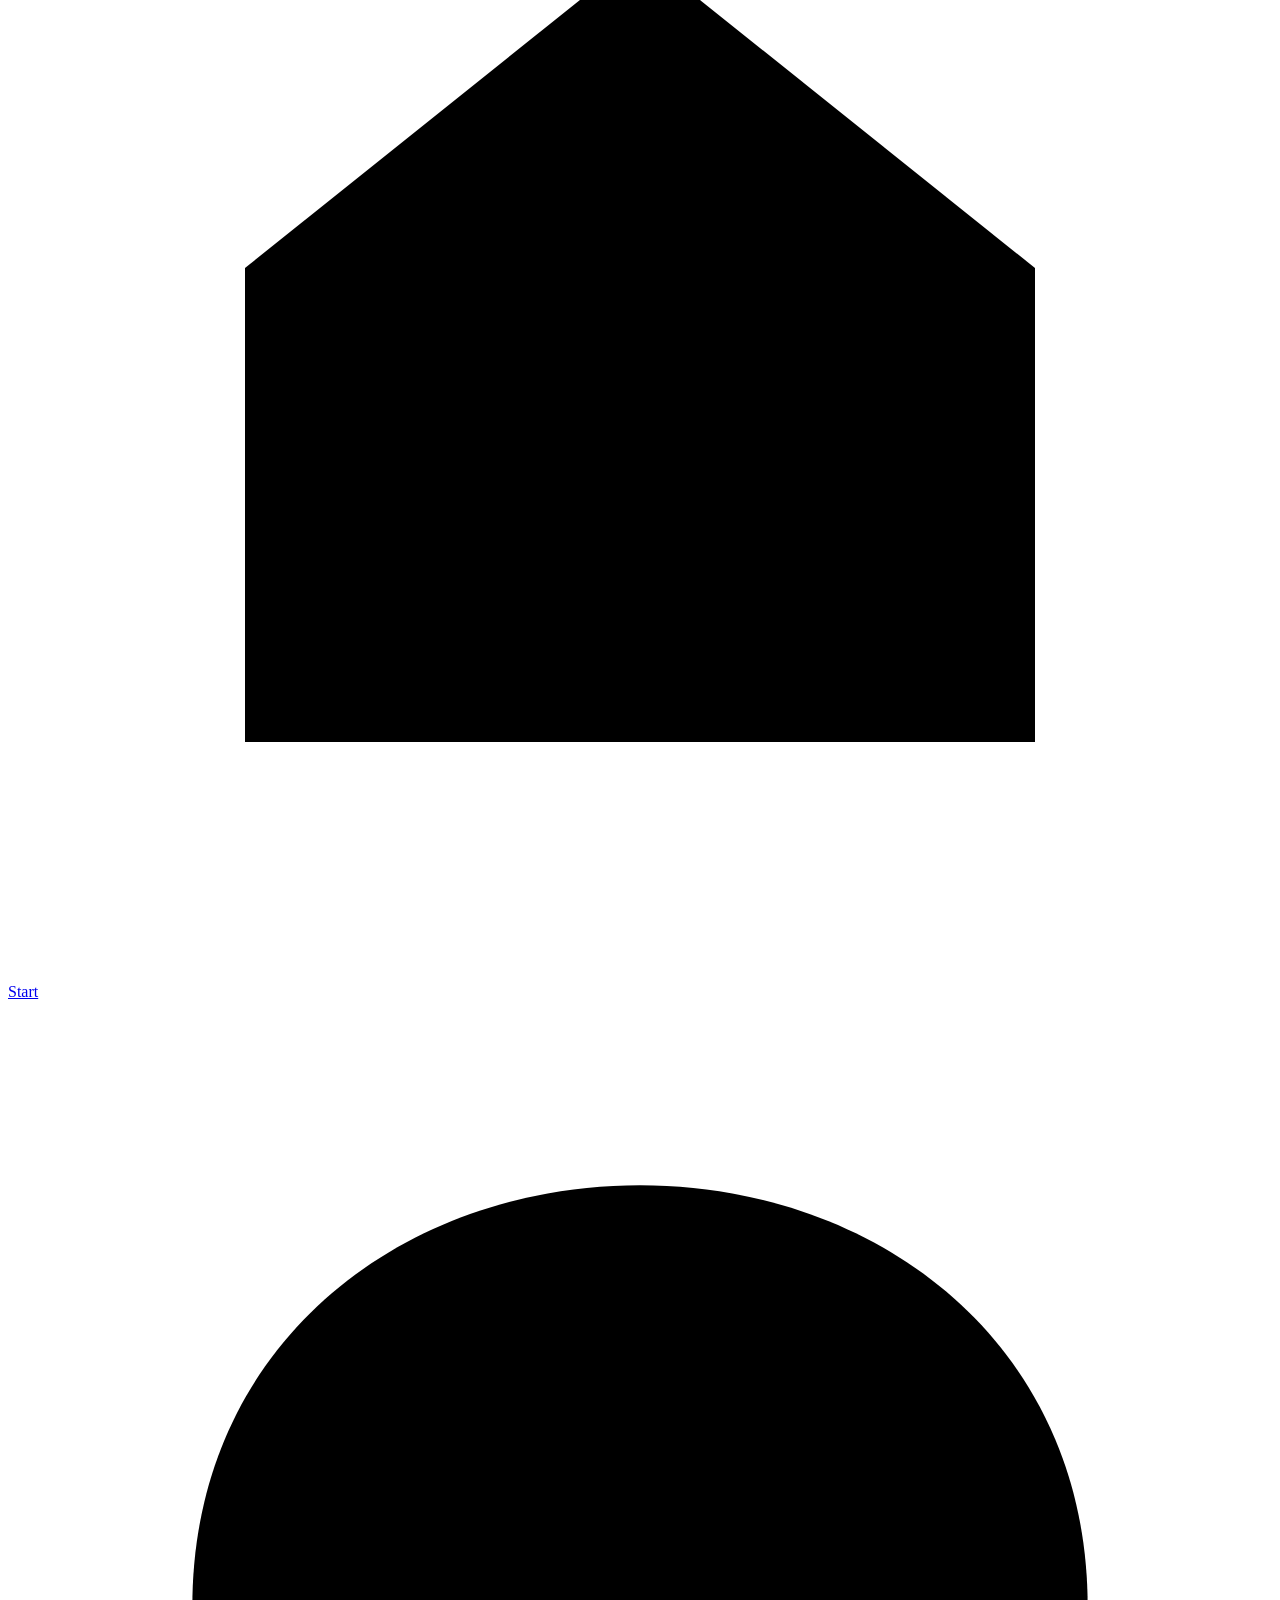
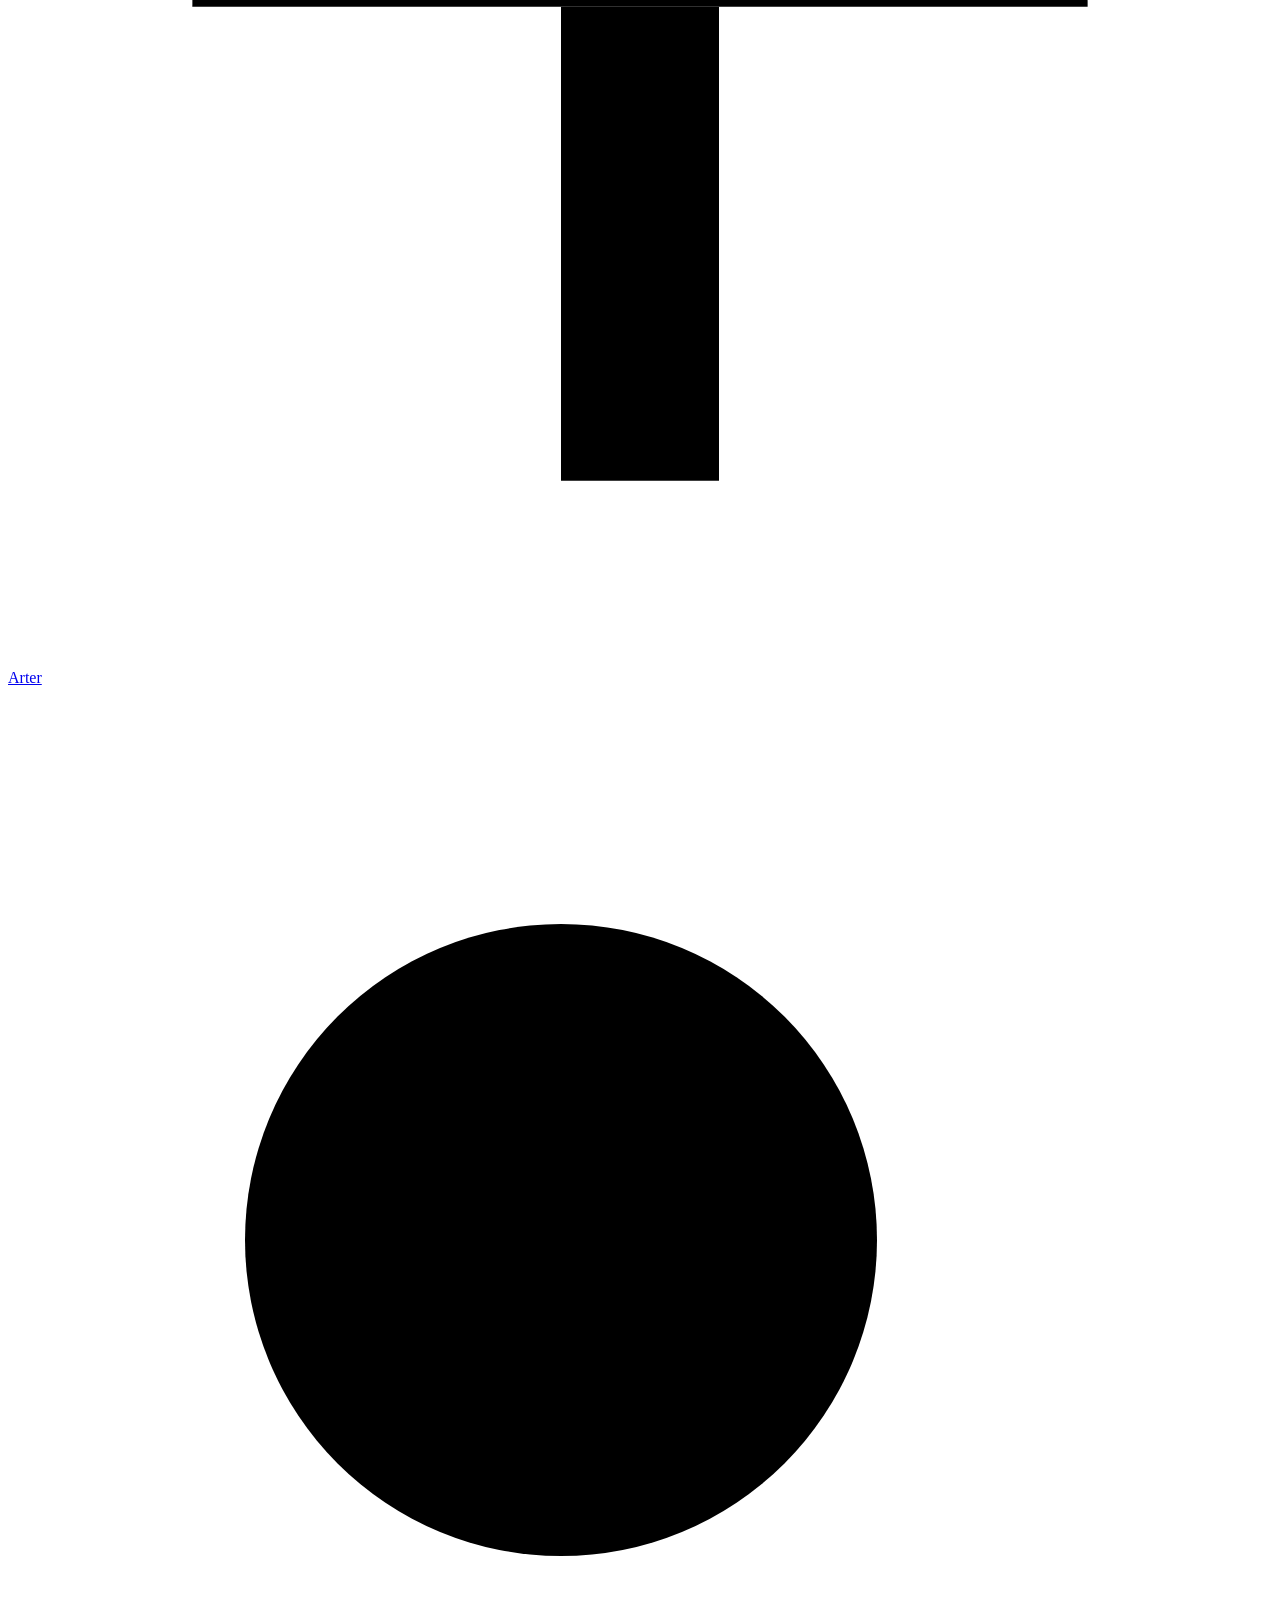
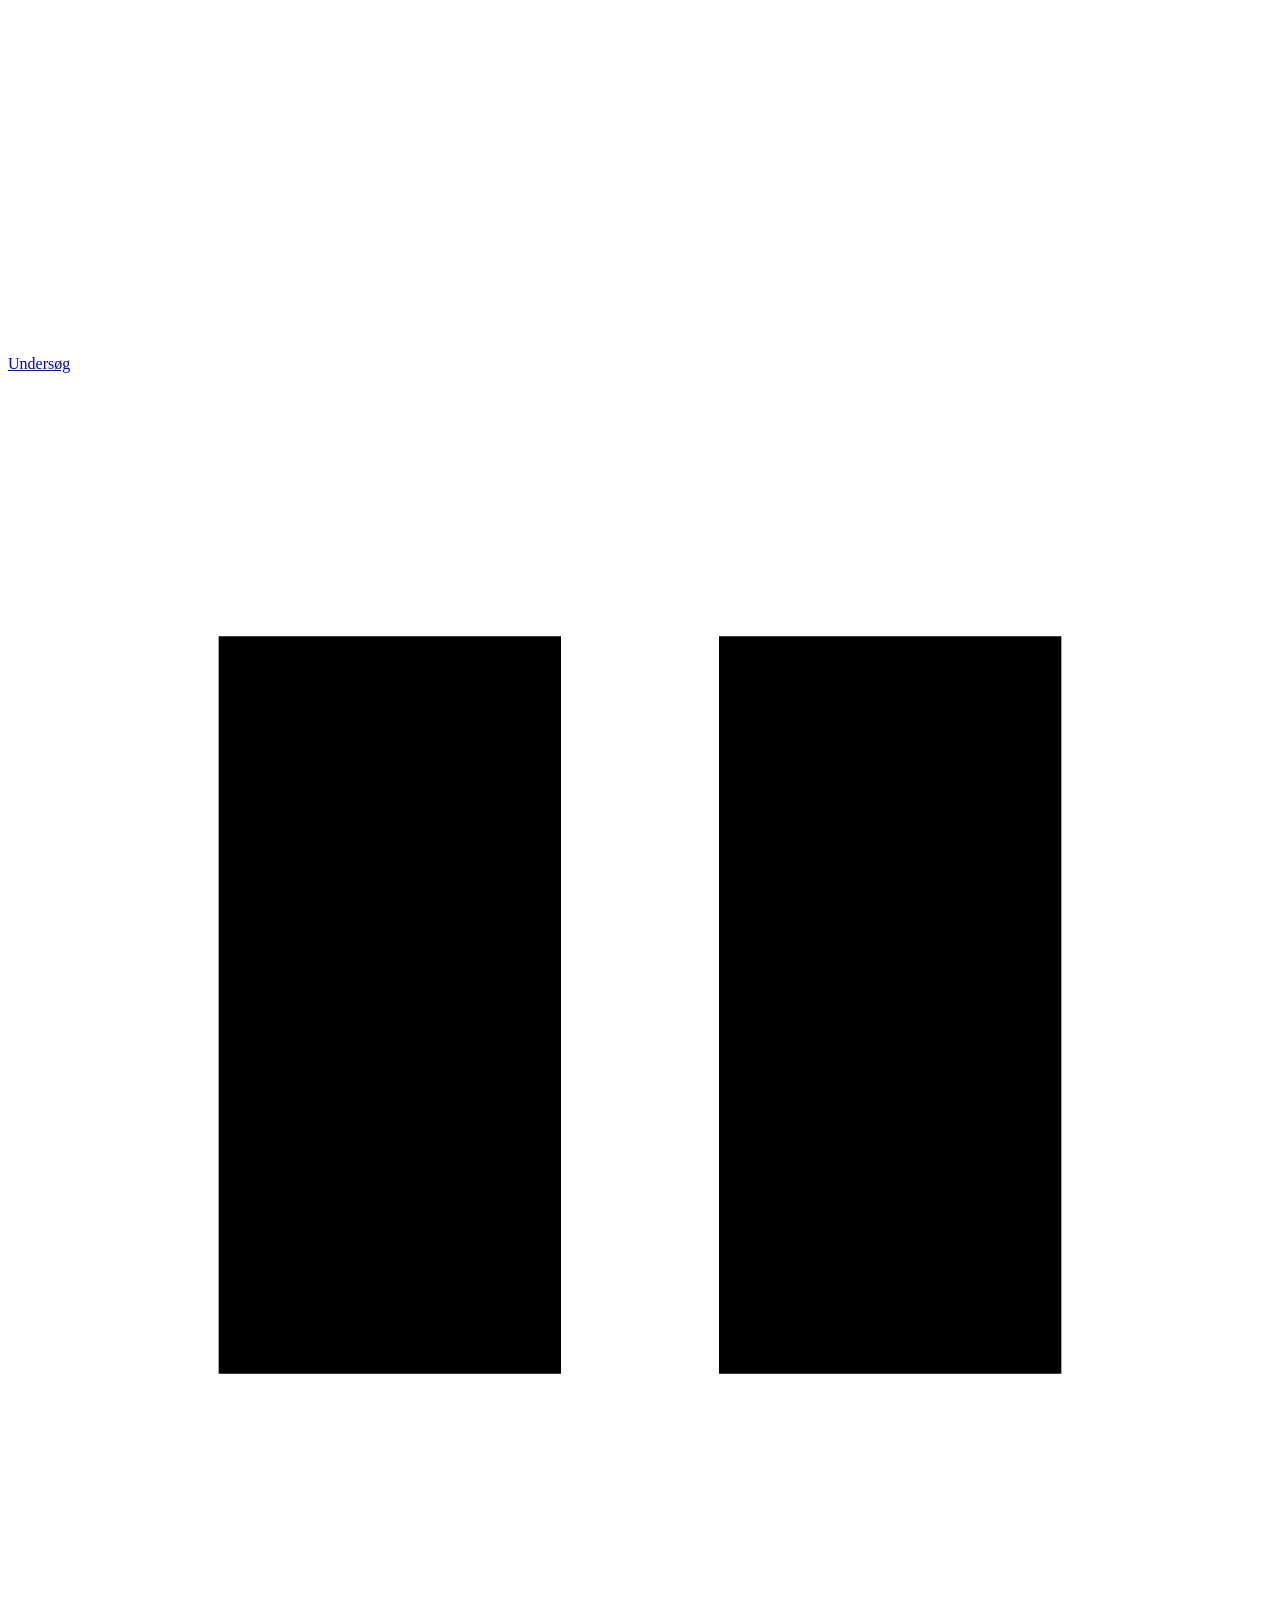
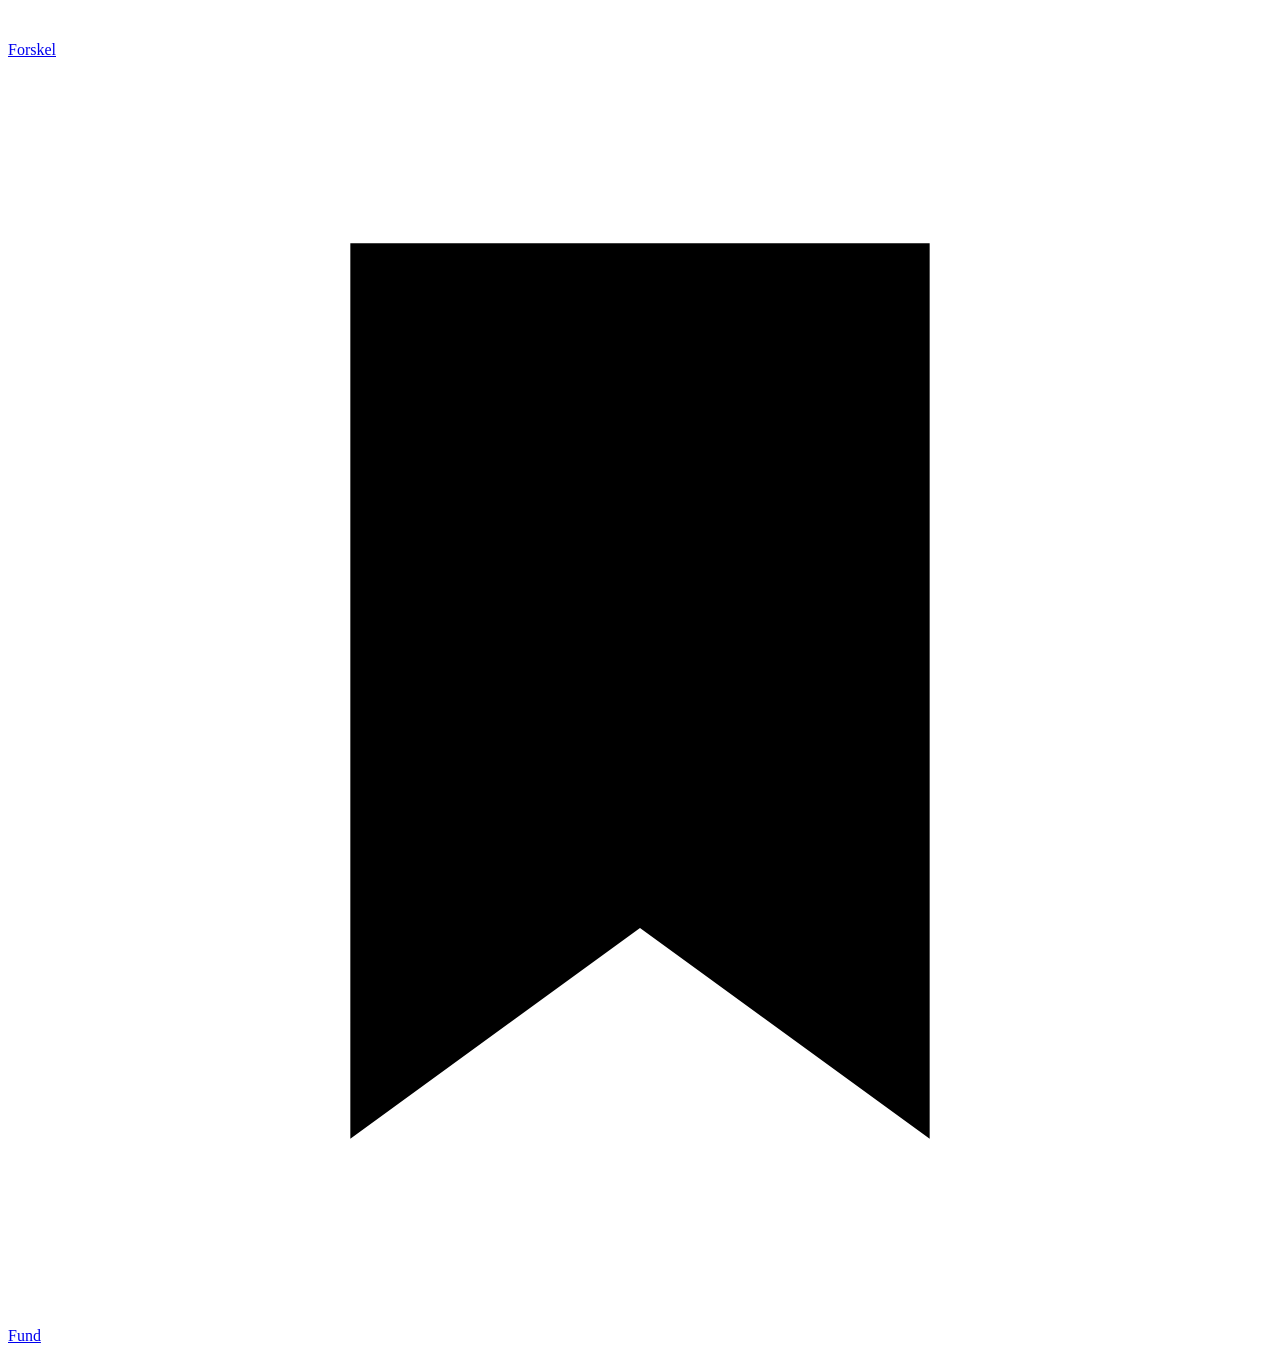
==== commit 502a6ff1: "Start: roligere guide-afsnit uden pile på 01–04, strammere GUIDEN; alle små tegn (pile, kryds, plus," ====
--- a/src/shell.html
+++ b/src/shell.html
@@ -21,7 +21,7 @@
   <button id="back" aria-label="Tilbage"><svg viewBox="0 0 24 24" fill="none" stroke="currentColor" stroke-width="1.5" stroke-linecap="round" stroke-linejoin="round"><path d="M14.5 5 7.5 12l7 7"/></svg></button>
   <a id="wm" href="#/">Svampeguiden</a>
   <div id="ttl"></div>
-  <a id="reg" class="pill" href="#/registrer" aria-label="Registrér et fund">+ Fund</a>
+  <a id="reg" class="pill" href="#/registrer" aria-label="Registrér et fund"><svg class="plus" viewBox="0 0 24 24" aria-hidden="true"><path d="M12 5V19M5 12H19"/></svg>Fund</a>
 </div></header>
 <main id="app"></main>
 <nav id="tabs" aria-label="Hovedmenu"><div class="in">
